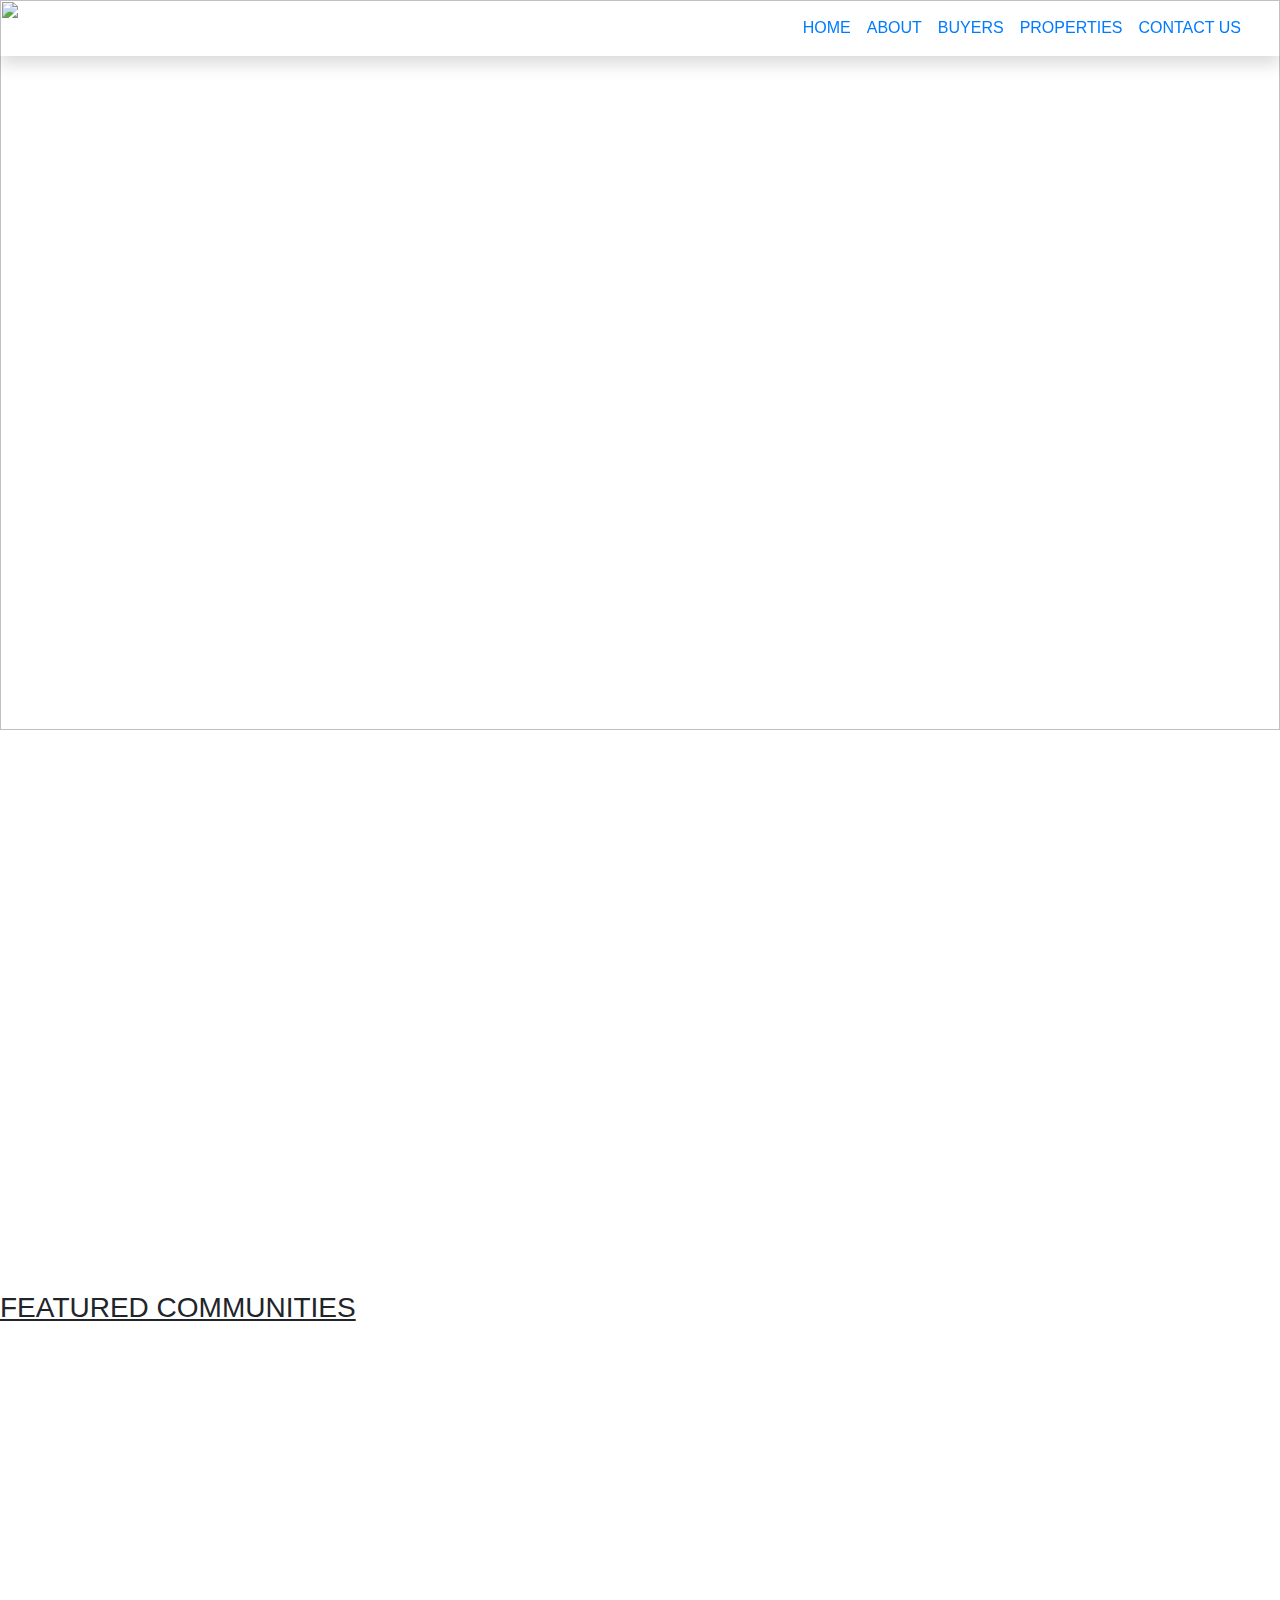
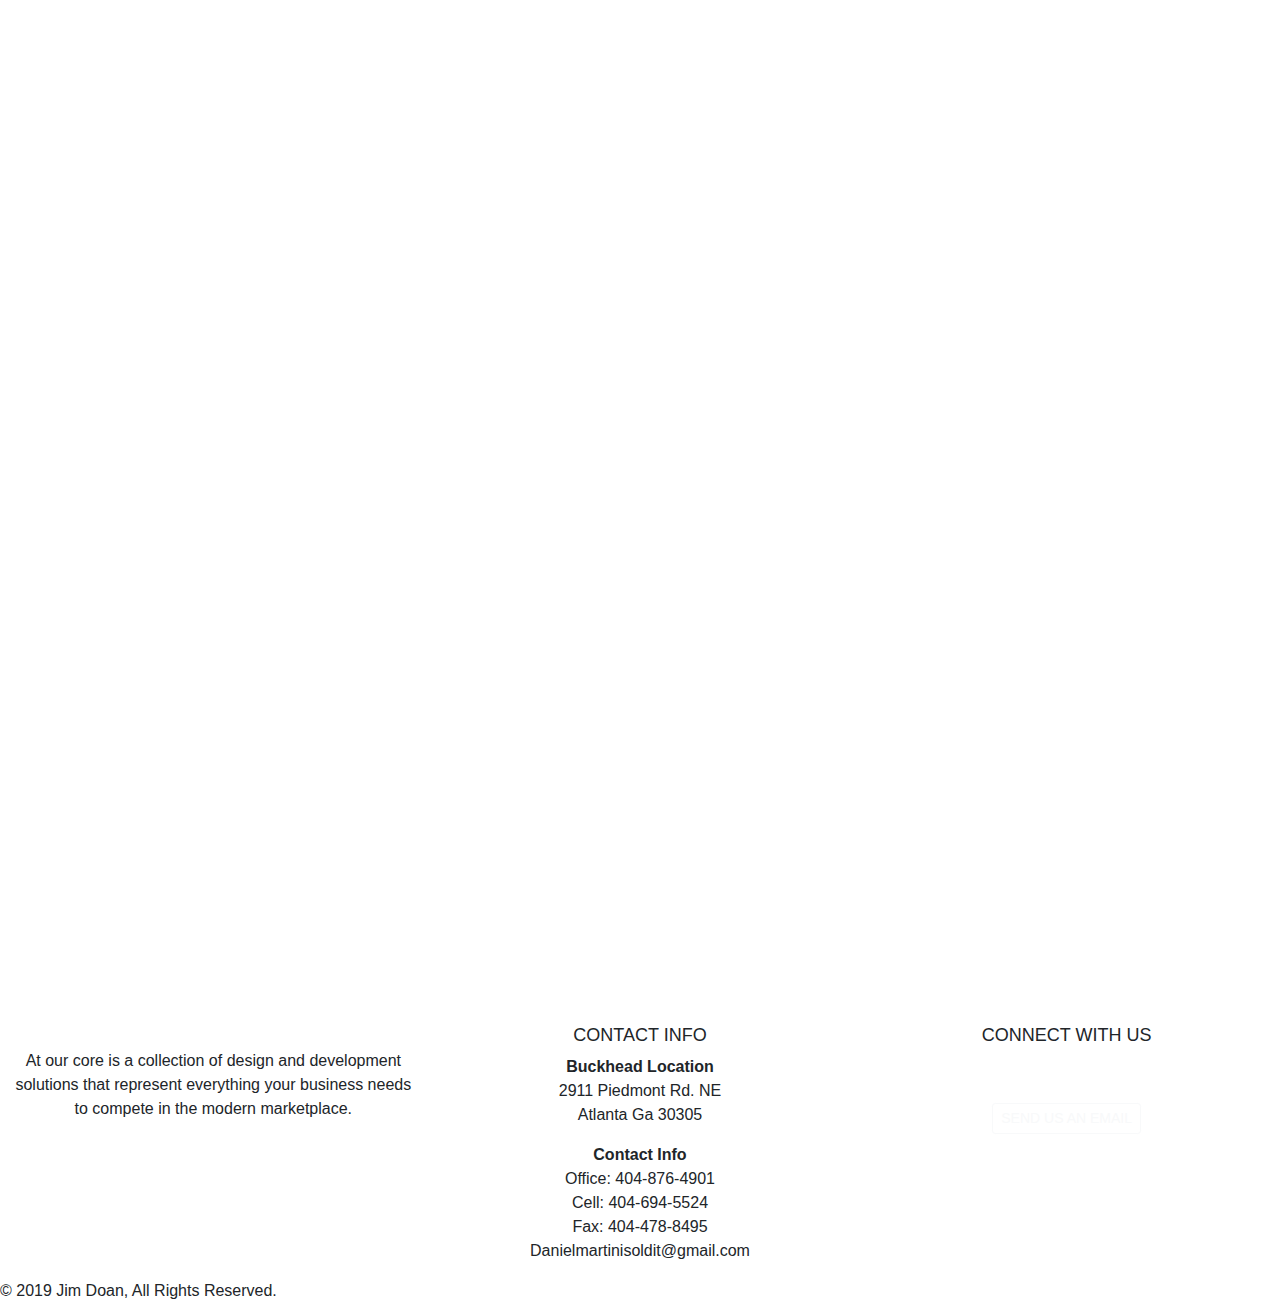
==== index.html @ 50eca787 "created home section and uploaded bootstrap and necessary folders" ====
<!DOCTYPE html>
<html lang="en">

	<head>
		<meta charset="utf-8">
		<meta name="viewport" content="width=device-width, initial-scale=1">
		<title>Daniel Martini - Real Estate</title>

		<link rel="stylesheet" href="Daniel-Martini/bootstrap-4.3.1-dist/css/bootstrap.min.css">
		<link rel="stylesheet" href="style.css">
		<link rel="stylesheet" href="Daniel-Martini/css/animate.css">
		<link rel="stylesheet" href="Daniel-Martini/css/lightbox.css">
		<link rel="stylesheet" href="Daniel-Martini/css/owl.carousel.css">
		<link rel="stylesheet" href="Daniel-Martini/css/owl.theme.default.css">
		<link rel="stylesheet" href="Daniel-Martini/css/arrow.css">
		<link rel="stylesheet" href="Daniel-Martini/css/fixed.css">
		<link rel="stylesheet" href="Daniel-Martini/css/waypoints.css">
		<style>
			.mySlides {
				display: none;
				height: 730px;

			}

		</style>
	</head>
	<body>
		<!--- Start Home section -->
		<div id="home">

			<!--- Navigation -->
			<nav class="navbar navbar-expand-md fixed-top shadow">
				<div class="container-fluid">
					<button class="navbar-toggler" type="button" data-toggle="collapse" data-target="#navbarResponsive">
						<span class="custom-toggler-icon"><i class="fas fa-bars"></i></span>
					</button>

					<div class="collapse navbar-collapse" id="navbarResponsive">
						<ul class="navbar-nav ml-auto">
							<li class="nav-item">
								<a class="nav-link active" href="index.html"><i class="el-home-alt"></i></a>
							</li>
							<li class="nav-item">
								<a class="nav-link" href="index.html">HOME</a>
							</li>
							<li class="nav-item">
								<a class="nav-link" href="about.html">ABOUT</a>
							</li>
							<li class="nav-item">
								<a class="nav-link" href="buyers.html">BUYERS</a>
							</li>
							<li class="nav-item">
								<a class="nav-link" href="properties.html">PROPERTIES</a>
							</li>
							<li class="nav-item">
								<a class="nav-link" href="contact.html">CONTACT US</a>
							</li>
						</ul>
					</div>
				</div>
			</nav>
			<!--- End Navigation -->

			<!--- Start Landing Page Image -->
			<div class="landing">
				<div class="home-wrap">
					<!-- <div class="home-inner">
					</div> -->
					<div>
						<img class="mySlides"
							src="https://www.washingtonpost.com/resizer/mgmMvC1QJtGQnEIHK86mX5WiEuA=/1484x0/arc-anglerfish-washpost-prod-washpost.s3.amazonaws.com/public/7HIHLOE2VII6RKGYTNGBGKDNNM.jpg"
							style="width:100%">
						<img class="mySlides"
							src="https://mansion-global-app.s3.amazonaws.com/stories/vancouver-special-report-vancouver-s-newest-crop-of-luxury-condos-offers-views-galore/assets/9rrqt2nnQ2/vancouvercondosshorthand_lead-2400x1451.jpeg"
							style="width:100%">
						<img class="mySlides"
							src="https://cdn2.atlantamagazine.com/wp-content/uploads/sites/4/2018/09/0918_Condos_CapitalCity_courtesy.jpg"
							style="width:100%">
						<img class="mySlides"
							src="https://static1.mansionglobal.com/production/media/article-images/9e9a623a6d3c7b7f19b267097bd16105/large_Hero_438-East-12th-Street_Penthouse-G.jpg"
							style="width:100%">
					</div>
				</div>
			</div>
			<!--- End Landing Page Image -->

			<!--- Start Landing Page Caption -->
			<div class="caption text-center">

				<div class="os-animation" data-animation="bounceInUp" data-delay=".6s">
					<h1>Daniel Martini</h1>
				</div>

				<div class="os-animation" data-animation="bounceInUp" data-delay=".8s">
					<h3>Luxury Real Estate</h3>
				</div>
			</div>
		</div>



		<div id="pricing" class="offset">
			<div class="">
				<div class="narrow">

					<!--- Start About Columns -->
					<div class="row justify-content-md-center">

						<div class="col-md-12 col-lg-12">
							<div class="os-animation" data-animation="fadeInLefts">
								<div class="pricing-column text-center">
									<div class="text-center">
										<div class="row">
											<div class="col">

												<div class="card-body">
													<h3 style="color: black;">Daniel Martini works to elevate your home
														buying and selling experience. Find out what makes Daniel
														Atlanta's #1 luxury real estate agent.</h3>
													<br>
													<p>TOP 10 AGENTS, COMPANY WIDE, 2017 & 2018</p>
													</p>
													<p>TOP 20% ATLANTA BOARD OF REALTORS, 2017
														AND 2018</p>

													<p>OVER $20,000,000 IN VOLUME REPRESENTED IN 2016, 2017 AND 2018</p>

												</div>
											</div>

										</div>
									</div>
								</div>
							</div>
						</div>
					</div>
				</div>
			</div>
			<!--- End Jumbotron -->

			<!--- Start Featured Section -->
			<div id="portfolio" class="offset">
				<h3 class="heading" style="margin-top: 34px; text-decoration: underline;">FEATURED COMMUNITIES</h3>
				<div class="row padding">
					<div class="container-fluid">
						<div class="row padding">

							<div class="col-sm-5 col-md-4">
								<div class="os-animation" data-animation="bounceInLeft" data-delay=".5s">
									<div class="portfolio-item feature shadow">
										<a href="https://static.wixstatic.com/media/2ecfc4_853a9533314947e1b60d235936f9577d~mv2.jpg/v1/fill/w_600,h_306,al_c,q_80,usm_0.66_1.00_0.01/2ecfc4_853a9533314947e1b60d235936f9577d~mv2.webp"
											data-lightbox="example-set" data-title="My Portfolio Image Description">
											<img class="example-image"
												src="https://static.wixstatic.com/media/2ecfc4_853a9533314947e1b60d235936f9577d~mv2.jpg/v1/fill/w_600,h_306,al_c,q_80,usm_0.66_1.00_0.01/2ecfc4_853a9533314947e1b60d235936f9577d~mv2.webp"
												alt="" height="300px">
										</a>
										<h5>Midtown</h5>
									</div>
								</div>
							</div>

							<div class="col-sm-5 col-md-4">
								<div class="os-animation" data-animation="bounceInLeft">
									<div class="portfolio-item feature shadow">
										<a href="https://static.wixstatic.com/media/2ecfc4_a123e0ed00ba4824b5d8fe8fbfa9da06~mv2.jpg/v1/fill/w_600,h_306,al_c,lg_1,q_80/2ecfc4_a123e0ed00ba4824b5d8fe8fbfa9da06~mv2.webp"
											data-lightbox="example-set">
											<img class="example-image"
												src="https://static.wixstatic.com/media/2ecfc4_a123e0ed00ba4824b5d8fe8fbfa9da06~mv2.jpg/v1/fill/w_600,h_306,al_c,lg_1,q_80/2ecfc4_a123e0ed00ba4824b5d8fe8fbfa9da06~mv2.webp"
												alt="" height="300px">
										</a>
										<h5>Old 4th Ward</h5>
									</div>

								</div>
							</div>

							<div class="col-sm-5 col-md-4">
								<div class="os-animation" data-animation="bounceInRight">
									<div class="portfolio-item feature shadow">
										<a href="https://static.wixstatic.com/media/2ecfc4_d7a4fbbc76414e0aa87c1237bca3786e~mv2.jpg/v1/fill/w_600,h_306,al_c,q_80,usm_0.66_1.00_0.01/2ecfc4_d7a4fbbc76414e0aa87c1237bca3786e~mv2.webp"
											data-lightbox="example-set">
											<img class="example-image"
												src="https://static.wixstatic.com/media/2ecfc4_d7a4fbbc76414e0aa87c1237bca3786e~mv2.jpg/v1/fill/w_600,h_306,al_c,q_80,usm_0.66_1.00_0.01/2ecfc4_d7a4fbbc76414e0aa87c1237bca3786e~mv2.webp"
												alt="" height="300px">
										</a>
										<h5>Buckhead</h5>
									</div>
								</div>
							</div>


						</div>
						<div class="row padding">
							<div class="col-sm-5 col-md-4">
								<div class="os-animation" data-animation="bounceInLeft" data-delay=".5s">
									<div class="portfolio-item feature shadow">
										<a href="https://static.wixstatic.com/media/2ecfc4_3f8b5c25ef99474fa86c639782df5838~mv2.jpg/v1/fill/w_600,h_306,al_c,q_80,usm_0.66_1.00_0.01/2ecfc4_3f8b5c25ef99474fa86c639782df5838~mv2.webp"
											data-lightbox="example-set">
											<img class="example-image"
												src="https://static.wixstatic.com/media/2ecfc4_3f8b5c25ef99474fa86c639782df5838~mv2.jpg/v1/fill/w_600,h_306,al_c,q_80,usm_0.66_1.00_0.01/2ecfc4_3f8b5c25ef99474fa86c639782df5838~mv2.webp"
												alt="" height="300px">
										</a>
										<h5>Virginia Highlands</h5>
									</div>
								</div>
							</div>

							<div class="col-sm-5 col-md-4">
								<div class="os-animation" data-animation="bounceInLeft">
									<div class="portfolio-item feature shadow">
										<a href="https://static.wixstatic.com/media/2ecfc4_b99d74bb810e42d19b8c86f67e099b67~mv2.jpg/v1/fill/w_600,h_306,al_c,lg_1,q_80/2ecfc4_b99d74bb810e42d19b8c86f67e099b67~mv2.webp"
											data-lightbox="example-set">
											<img class="example-image"
												src="https://static.wixstatic.com/media/2ecfc4_b99d74bb810e42d19b8c86f67e099b67~mv2.jpg/v1/fill/w_600,h_306,al_c,lg_1,q_80/2ecfc4_b99d74bb810e42d19b8c86f67e099b67~mv2.webp"
												alt="" height="300px">
										</a>
										<h5>Cabbagetown</h5>
									</div>
								</div>
							</div>

							<div class="col-sm-5 col-md-4">
								<div class="os-animation" data-animation="bounceInRight">
									<div class="portfolio-item feature shadow">
										<a href="https://static.wixstatic.com/media/2ecfc4_35cd3ba0fc284822b02c5be684777ef1~mv2.jpg/v1/crop/x_114,y_114,w_794,h_536/fill/w_620,h_306,al_c,q_80,usm_0.66_1.00_0.01/2ecfc4_35cd3ba0fc284822b02c5be684777ef1~mv2.webp"
											data-lightbox="example-set">
											<img class="example-image"
												src="https://static.wixstatic.com/media/2ecfc4_35cd3ba0fc284822b02c5be684777ef1~mv2.jpg/v1/crop/x_114,y_114,w_794,h_536/fill/w_620,h_306,al_c,q_80,usm_0.66_1.00_0.01/2ecfc4_35cd3ba0fc284822b02c5be684777ef1~mv2.webp"
												alt="" height="300px">
										</a>
										<h5>East Atlanta</h5>
									</div>
								</div>
							</div>
						</div>
					</div>
				</div>
			</div>


			<!--- Start Testimonial Section -->
			<div id="clients" class="offset">

				<div class="container-fluid">
					<div class="os-animation" data-animation="fadeInUp">
						<h3 class="heading" style="margin-top: 40px; text-decoration: underline;">TESTIMONIALS</h3>
					</div>
					<div class="row padding">

						<div class="col-md-12">
							<div class="os-animation" data-animation="fadeInUp">
								<div id="clients-slider" class="owl-carousel owl-theme">

									<div class="row clients">
										<div class="col">
											<blockquote>
												<i class="fas fa-quote-left"></i>
												Daniel Martini is five star real estate agents in Atlanta. I am so
												honored
												to have him help me find my dream home. I highly recommend him if you're
												looking for a place to call home. Thank you Mr. Martini!!
												<hr class="clients-hr">
												<cite>&#8212; Ron</cite>
											</blockquote>
										</div>
									</div>

									<div class="row clients">
										<div class="col">
											<blockquote>
												<i class="fas fa-quote-left"></i>
												Daniel was incredibly helpful throughout my entire home buying process.
												I
												was originally working with a realtor from another company who just was
												not
												listening to what I was saying, ignored my likes/dislikes and was making
												me
												feel like it was going to be impossible to find what I was looking
												for...then I found Daniel! He actually listened to what I was saying and
												definitely made me comfortable throughout the search. He didn’t just
												stop
												when the deal was done either—he offered advice and referrals to
												contractors, painters, etc and seemingly always had my best interest at
												hand. I got everything I wanted & MORE! Thank you Daniel!
												<hr class="clients-hr">
												<cite>&#8212; Marissa</cite>
											</blockquote>
										</div>
									</div>

									<div class="row clients">
										<div class="col">
											<blockquote>
												<i class="fas fa-quote-left"></i>
												Daniel by far exceeds expectations when it comes to finding your perfect
												home. His sense of product knowledge and demeanor take the stress and
												leg
												work out of such a precarious and special time in a first time buyers
												experience. Would recommend Daniel to any and everyone looking for a new
												home!
												<hr class="clients-hr">
												<cite>&#8212; Brandon</cite>
											</blockquote>
										</div>
									</div>

									<div class="row clients">
										<div class="col">
											<blockquote>
												<i class="fas fa-quote-left"></i>
												Daniel has been incredibly helpful since I made the decision to start
												the
												process of becoming a home-owner. I feel much more informed about the
												process as a whole, and am now educated about the help that is out there
												for
												a first time home buyer like myself. He is very informed about what is
												going
												on in the current housing market and always eager to assist me with any
												questions I have. The thought of buying a home seemed daunting for so
												long
												but he has made it an exciting endeavor!
												<hr class="clients-hr">
												<cite>&#8212; Jamie & Elliot</cite>
											</blockquote>
										</div>
									</div>

									<div class="row clients">
										<div class="col">
											<blockquote>
												<i class="fas fa-quote-left"></i>
												Daniel Martini is a fabulous realtor that helped me find my dream
												home!!!!
												If you're looking for your dream home Daniel Martini is the man to
												call!!!
												Thank you Daniel.
												<hr class="clients-hr">
												<cite>&#8212; Chris</cite>
											</blockquote>
										</div>
									</div>

								</div>
								<!--- End Clients Slider -->
							</div>
						</div>
						<!--- End col-md-12 -->

					</div>
					<!--- End of Row -->
				</div>
				<!--- End of Container -->


				<!--- Start Contact Section -->
				<div id="skills" class="offset">
					<div class="">
						<div class="narrow">

							<div class="col os-animation" data-animation="fadeInUps">
								<h3 class="heading" style="text-decoration: underline;">CONTACT US</h3>

							</div>

							<div class="os-animation" data-animation="fadeInUps">
								<div class="text-center">
									<h4>DANIEL MARTINI</h4>
									<br>
									<p>Palmer House Properties</p>
									<p>2911 Piedmont Rd. NE<br>Atlanta Ga 30305 United States</p>


									<p>Office: 404-876-4901 <br>Cell: 404-694-5524<br>Fax: 404-478-8495</p>
									<p>Fax: +1 404 835 9596</p>

									<p>Email: Danielmartinisoldit@gmail.com</p>

									<form style="color: black;">
										<div class="form-row">
											<div class="form-group col-md-6">
												<label for="inputEmail4">First Name</label>
												<input type="text" class="form-control" id="text" placeholder="
										" style="background:white;">
											</div>
											<div class="form-group col-md-6">
												<label for="inputPassword4">Last Name</label>
												<input type="password" class="form-control" id="inputPassword4"
													placeholder="" style="background:white;">
											</div>
										</div>
										<div class="form-group">
											<label for="inputAddress">Phone</label>
											<input type="text" class="form-control" id="inputAddress" placeholder=""
												style="background:white;">
										</div>
										<div class="form-group">
											<label for="inputAddress2">Email Address</label>
											<input type="text" class="form-control" id="inputAddress2" placeholder=""
												style="background:white;">
										</div>

										<div class="mb-3">
											<label for="validationTextarea">Message</label>
											<textarea class="form-control" placeholder=""
												style="background-color:white; color: black;"></textarea>

										</div>

										<a class="btn btn-outline-light btn-sm" href="contact.html"
											style="background:black; color: white;">CONTACT US</a>
									</form>
								</div>
								<!--- End of Row -->
							</div>
						</div>
						<!--- End Narrow -->
					</div>

				</div>

				<!--- Start Contact Section -->
				<div id="contact" class="offset">

					<footer>
						<div class="row text-center">

							<div class="col-md-4">
								<img src="https://static.wixstatic.com/media/2ecfc4_4fcbf833082e43d79901a97b6336a36f~mv2.png/v1/fill/w_740,h_200,al_c,q_80,usm_0.66_1.00_0.01/2ecfc4_4fcbf833082e43d79901a97b6336a36f~mv2.webp"
									alt="">
								<p>At our core is a collection of design and development solutions that represent
									everything
									your business needs to compete in the modern marketplace.</p>
							</div>

							<div class="col-md-4">
								<h3 class="text-center" style="font-size: 18px;">CONTACT INFO</h3>
								<strong>Buckhead Location</strong>
								<p>2911 Piedmont Rd. NE<br />Atlanta Ga 30305</p>
								<strong>Contact Info</strong>
								<p>Office: 404-876-4901<br>Cell: 404-694-5524<br>Fax:
									404-478-8495<br>Danielmartinisoldit@gmail.com</p>
							</div>

							<div class="col-md-4">
								<h3 class="text-center" style="font-size: 18px;">CONNECT WITH US</h3>
								<a href="#"><i class="fab fa-facebook-square" style="color: white;"></i></a>
								<a href="#"><i class="fab fa-twitter-square" style="color: white;"></i></a>
								<a href="#"><i class="fab fa-instagram" style="color: white;"></i></a>
								<a href="#"><i class="fab fa-reddit-square" style="color: white;"></i></a>
								<a href="#"><i class="fab fa-linkedin" style="color: white;"></i></a>
								<br><br>
								<a class="btn btn-outline-light btn-sm" href="contact.html">SEND US AN EMAIL</a>
							</div>

							<hr class="socket">
							&copy; 2019 Jim Doan, All Rights Reserved.


						</div>
						<!--- End of Row -->
					</footer>
					<!--- End of Footer -->

				</div>
				<!--- End of Contact Section -->

				<!--- Top Scroll -->
				<a href="#home" class="top-scroll">
					<i class="fas fa-angle-up"></i>
				</a>
				<!--- End of Top Scroll -->

				<!--- Script Source Files -->
				<script src="Daniel-Martini/js/jquery-3.3.1.min.js"></script>
				<script src="Daniel-Martini/bootstrap-4.3.1-dist/js/bootstrap.min.js"></script>
				<script src="https://use.fontawesome.com/releases/v5.9.0/js/all.js"></script>
				<script src="Daniel-Martini/js/custom.js"></script>
				<script src="Daniel-Martini/js/jquery.waypoints.min.js"></script>
				<script src="Daniel-Martini/js/waypoints.js"></script>
				<script src="Daniel-Martini/js/lightbox.js"></script>
				<script src="Daniel-Martini/js/owl.carousel.js"></script>
				<script src="Daniel-Martini/js/jquery.counterup.js"></script>
				<script src="Daniel-Martini/js/validator.js"></script>
				<script src="Daniel-Martini/js/contact.js"></script>
				<!--- End of Script Source Files -->
				<script>
					var myIndex = 0;
					carousel();

					function carousel() {
						var i;
						var x = document.getElementsByClassName("mySlides");
						for (i = 0; i < x.length; i++) {
							x[i].style.display = "none";
						}
						myIndex++;
						if (myIndex > x.length) {
							myIndex = 1
						}
						x[myIndex - 1].style.display = "block";
						setTimeout(carousel, 2000); // Change image every 2 seconds
					}

				</script>
	</body>

</html>
---- Daniel-Martini/css/arrow.css ----
.bounce { /*arrow bouncing duration*/
  -moz-animation: bounce 2s infinite;
  -webkit-animation: bounce 2s infinite;
  animation: bounce 2s infinite;
}
.arrow {
  position: absolute;
  bottom: 0;
  left: 50%;
  margin-left: -10px;
  width: 60px;
  height: 50px; /*change with size of arrow to make it sit on bottom of page*/
}
a.down-arrow {
  display: block;
  color: #fff; /*arrow color*/
}
.down-arrow svg.svg-inline--fa {
  opacity: .3; /*arrow opacity*/
  font-size: 2rem; /*arrow size*/
}
.down-arrow svg.svg-inline--fa:hover {
  opacity: .5; /*arrow hover opacity*/
}
@-moz-keyframes bounce {
  0%, 20%, 50%, 80%, 100% {
    -moz-transform: translateY(0);
    transform: translateY(0);
  }
  40% {
    -moz-transform: translateY(-30px);
    transform: translateY(-30px);
  }
  60% {
    -moz-transform: translateY(-15px);
    transform: translateY(-15px);
  }
}
@-webkit-keyframes bounce {
  0%, 20%, 50%, 80%, 100% {
    -webkit-transform: translateY(0);
    transform: translateY(0);
  }
  40% {
    -webkit-transform: translateY(-30px);
    transform: translateY(-30px);
  }
  60% {
    -webkit-transform: translateY(-15px);
    transform: translateY(-15px);
  }
}
@keyframes bounce {
  0%, 20%, 50%, 80%, 100% {
    -moz-transform: translateY(0);
    -ms-transform: translateY(0);
    -webkit-transform: translateY(0);
    transform: translateY(0);
  }
  40% {
    -moz-transform: translateY(-30px);
    -ms-transform: translateY(-30px);
    -webkit-transform: translateY(-30px);
    transform: translateY(-30px);
  }
  60% {
    -moz-transform: translateY(-15px);
    -ms-transform: translateY(-15px);
    -webkit-transform: translateY(-15px);
    transform: translateY(-15px);
  }
}
---- Daniel-Martini/css/fixed.css ----
/*--- Bootstrap Mobile Gutter Fix --*/
.row, .container-fluid {
margin-left: 0px!important;
margin-right: 0px!important;
}

/*--- Fix for Fixed Navbar jumping on scroll --*/
.fixed-top  {
 -webkit-backface-visibility: hidden;
}

/*--- Fixed Landing Page Section --*/
.landing {
  position: relative;
  width: 100%;
  height: 100vh; /* Change height of landing page image. */
  display: table;
  z-index: -1;
}
.home-wrap {
  clip: rect(0, auto, auto, 0);
  position: absolute;
  top: 0;
  left: 0;
  width: 100%;
  height: 100%;
}
.home-inner {
  position: fixed; /* Change to relative to remove fixed style. */
  display: table;
  top: 0;
  left: 0;
  width: 100%;
  height: 100%;
  background-size: cover;
  background-position: center center;
  -webkit-transform: translateZ(0);
          transform: translateZ(0);
  will-change: transform;
}

/*--- iOS Fixed Background Image --*/
.fixed-background {
  position: relative;
  width: 100%;
}
.fixed-wrap {
  clip: rect(0, auto, auto, 0);
  position: absolute;
  top: 0;
  left: 0;
  width: 100%;
  height: 100%;
  z-index: -999!important;
}
/*--- Features Dark Background Image --*/
#fixed {
  position: fixed;
  display: block;
  top: 0;
  left: 0;
  width: 100%;
  height: 100%;
  background-size: cover;
  background-position: center center;
  -webkit-transform: translateZ(0);
          transform: translateZ(0);
  will-change: transform;
}
/*--- Team Light Background Image --*/
#fixed-2 {
  position: fixed;
  display: block;
  top: 0;
  left: 0;
  width: 100%;
  height: 100%;
  background-size: cover;
  background-position: center center;
  -webkit-transform: translateZ(0);
          transform: translateZ(0);
  will-change: transform;
}
/*--- Prevent WayPoints from Browser Window Scrolling On Mobile --*/
/* Devices under 768px (md) */
@media (max-width: 767px) {
  .row {
    overflow-x: hidden;
    overflow-y: hidden;
  }
}
---- Daniel-Martini/css/waypoints.css ----
/*============= WAYPOINTS =============*/

.os-animation{
  opacity: 0;
  margin: 0!important;
  max-width: 100%;
 }
 .os-animation.animated {
  opacity: 1;
 }


/*--- TURN OFF ANIMATION ON MOBILE *
@media (max-width: 767px) {
.animated, .os-animation {
	-webkit-animation: none;
	-moz-animation: none;
	-o-animation: none;
	animation: none;
	opacity: 1;
	-webkit-animation-delay: none !important;
	-moz-animation-delay: none !important;
	animation-delay: none !important;
	}
}
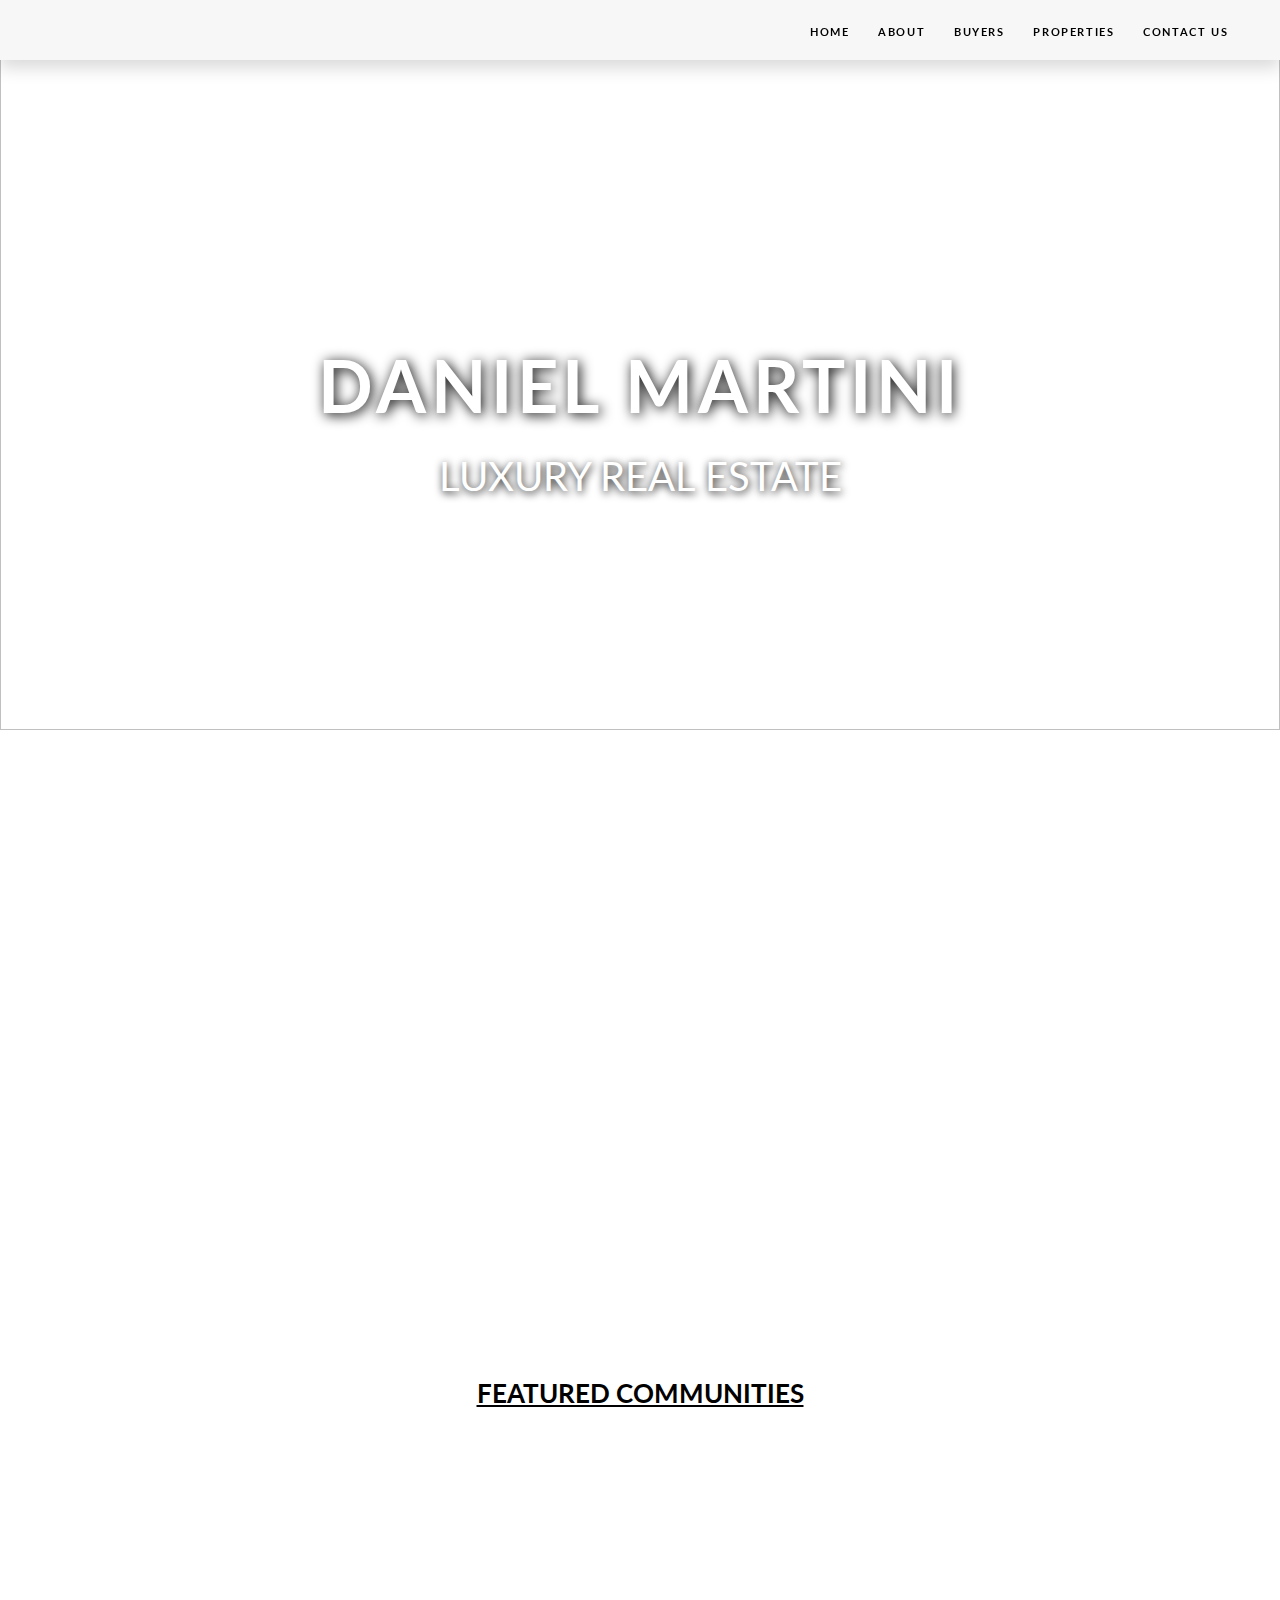
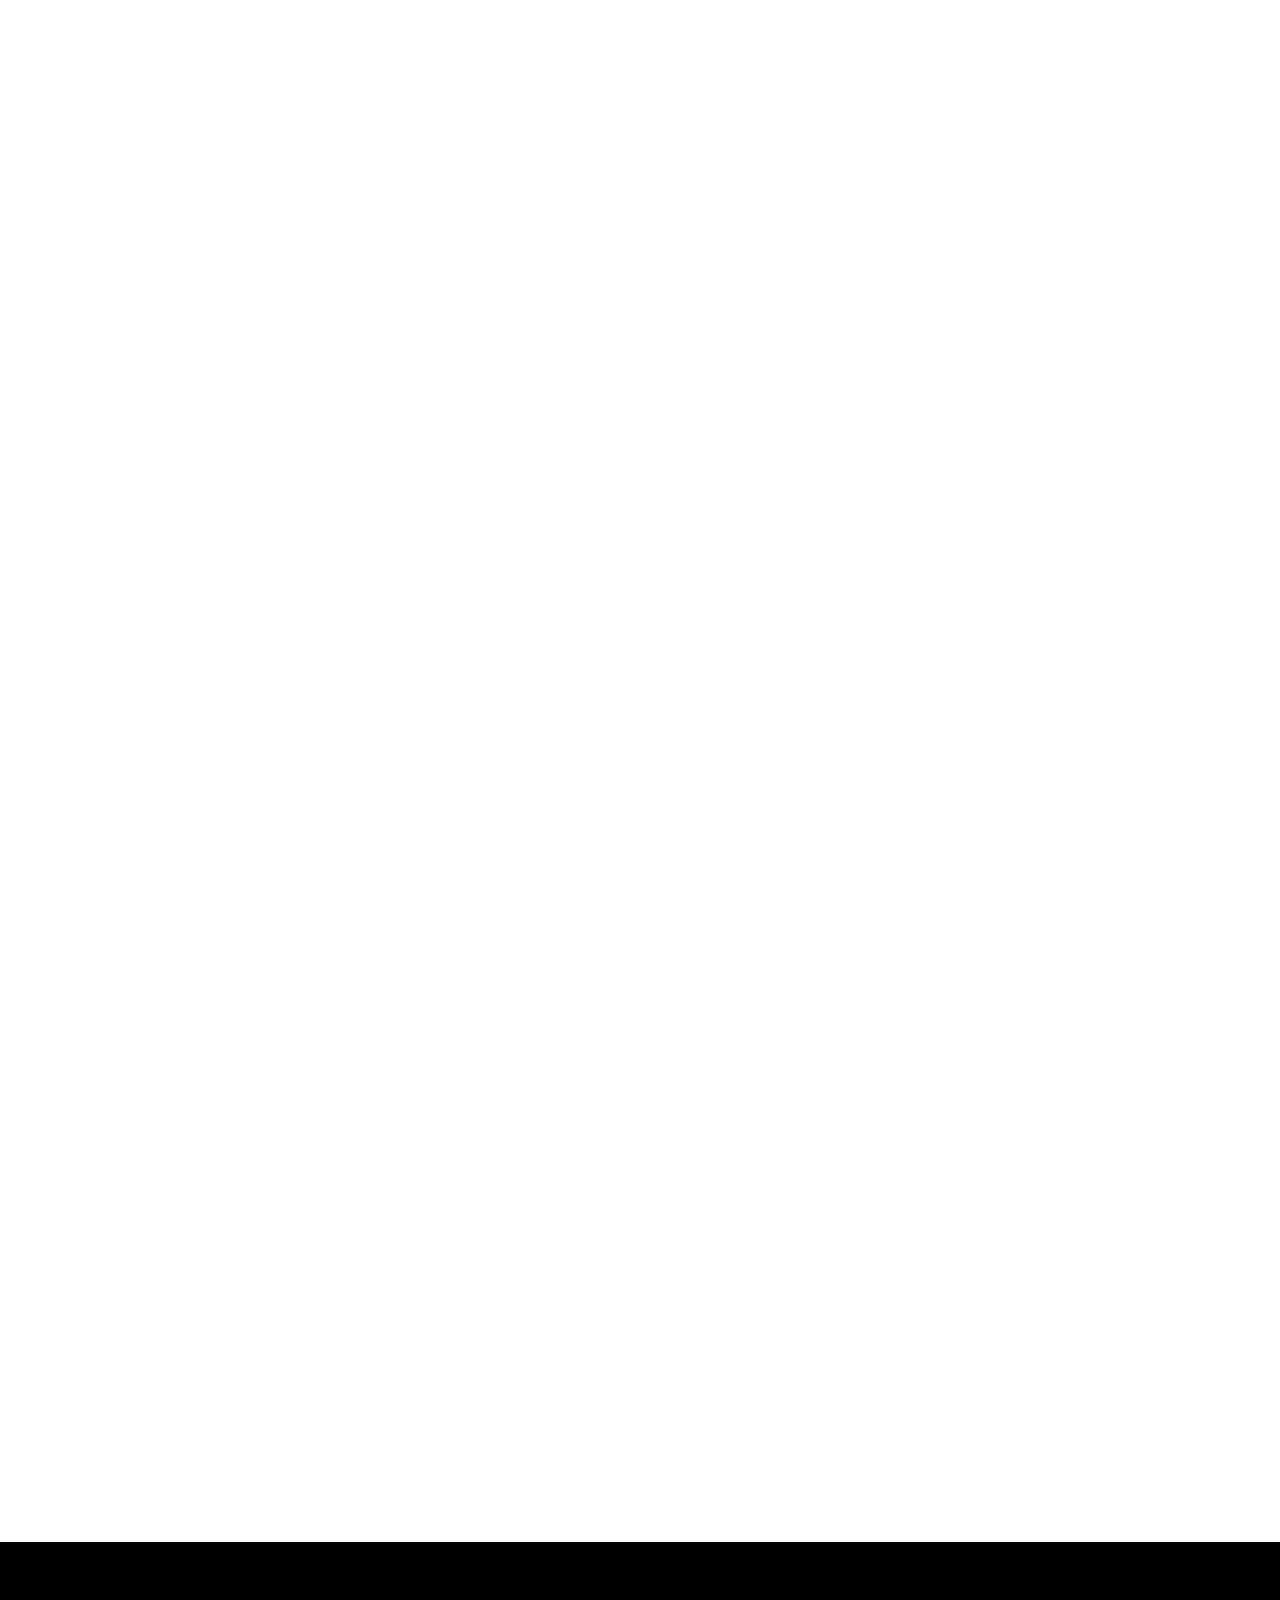
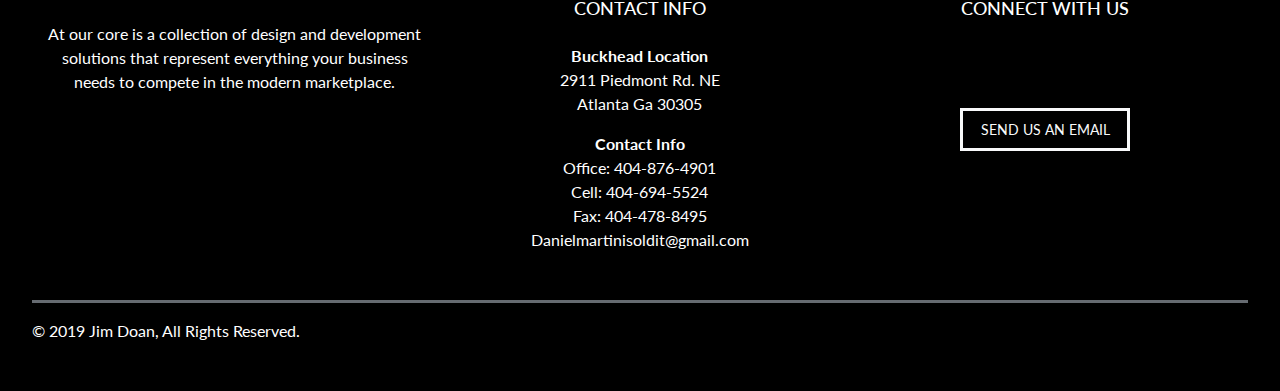
==== commit dbbfcd46: "added responsive media query for main intro title" ====
--- a/index.html
+++ b/index.html
@@ -99,7 +99,7 @@
 
 
 
-		<div id="pricing" class="offset">
+		<div id="pricing" class="offset intro">
 			<div class="">
 				<div class="narrow">
 
--- a/style.css
+++ b/style.css
@@ -0,0 +1,534 @@
+@import url('https://fonts.googleapis.com/css?family=Lato:400,700');
+
+.navbar.always-solid {
+  background: rgba(0, 0, 0, 0.7)!important;
+}
+#title-heading {
+
+  background-color: rgba(0, 0, 0, 0.1)!important;
+  width: 100%;
+  max-height: 7rem!important;
+  background-size: cover;
+  margin-top: 4rem;
+}
+#title-heading .row {
+  width: 100%!important;
+  padding: 1rem 2rem 2rem;
+}
+h3.title-heading {
+  font-size: 1.9rem;
+  font-weight: 700;
+  text-transform: uppercase;
+  margin: 0 0 .8rem 0;
+}
+.title-heading-underline {
+  width: 5rem;
+  height: .2rem;
+  background-color: #2870e0;
+}
+
+
+
+body {
+  overflow-x: hidden;
+  font-family: 'Lato', sans-serif;
+  color: black;
+}
+
+/*--- Nav Scrolling Offset --*/
+.offset:before {
+  height: 4rem;
+  margin-top: -4rem;
+  content: "";
+  display: block;
+}
+
+/*--- Extra Bootstrap Column Padding --*/
+[class*="col-"] {
+  padding: 1rem;
+}
+
+/*============= NAVIGATION =============*/
+
+.navbar {
+  padding: .7rem 1rem;
+  text-transform: uppercase;
+  font-size: .7rem;
+  font-weight: 700;
+  letter-spacing: .1rem;
+  transition: background-color .5s ease 0s;
+}
+.navbar-brand img {
+  height: 2rem;
+ 
+ 
+}
+.svg-inline--fa.fa-w-14 {
+  color: black;
+  font-size: 1.6rem;
+}
+.navbar-nav li {
+  padding-right: .8rem;
+}
+.navbar-nav .nav-link {
+  color: black;
+  padding-top: .8rem;
+}
+.navbar-nav .nav-link.active,
+.navbar-nav .nav-link:hover {
+  color: #7a7a7a;
+
+}
+.navbar.solid {
+  background: #d9d7d7;
+  transition: background-color 1s ease 0s;
+  color: black !important;
+
+}
+
+/*============= LANDING PAGE =============*/
+
+.home-inner {
+  background-image: url('https://www.washingtonpost.com/resizer/mgmMvC1QJtGQnEIHK86mX5WiEuA=/1484x0/arc-anglerfish-washpost-prod-washpost.s3.amazonaws.com/public/7HIHLOE2VII6RKGYTNGBGKDNNM.jpg');
+}
+
+.about-it {
+  background-image: url('https://mansion-global-app.s3.amazonaws.com/stories/vancouver-special-report-vancouver-s-newest-crop-of-luxury-condos-offers-views-galore/assets/9rrqt2nnQ2/vancouvercondosshorthand_lead-2400x1451.jpeg');
+  height: 215px !important;
+}
+
+.buyers-it {
+  background-image: url('https://ap.rdcpix.com/2105246677/6df0e9a66aed3c3314a5d9cf2b35406fl-w0xd-w1020_h770_q80.jpg');
+  height: 425px !important;
+}
+
+.properties-it {
+  background-image: url('https://www.naamagazine.com/wp-content/uploads/2018/03/Muse-Residences-2-1080x568.jpg');
+  height: 195px;
+}
+
+.media-it {
+  background-image: url('https://www.washingtonpost.com/resizer/mgmMvC1QJtGQnEIHK86mX5WiEuA=/1484x0/arc-anglerfish-washpost-prod-washpost.s3.amazonaws.com/public/7HIHLOE2VII6RKGYTNGBGKDNNM.jpg');
+  height: 325px;
+}
+
+.contact-it {
+  background-image: url('https://www.theaustinsf.com/wp-content/uploads/Feature_Image_Roof-1.jpg');
+  height: 380px;
+}
+
+.caption {
+  width: 100%;
+  max-width: 100%;
+  position: absolute;
+  top: 38%;
+  z-index: 1;
+}
+.caption h1 {
+  color: white;
+  font-size: 4.5rem;
+  text-transform: uppercase;
+  font-weight: 700;
+  letter-spacing: .3rem;
+  text-shadow: .1rem .1rem .8rem black;
+  padding-bottom: 1rem;
+}
+.caption h3 {
+  color: white;
+  font-size: 2.5rem;
+  text-transform: uppercase;
+  font-weight: 400;
+  text-shadow: .1rem .1rem .5rem black;
+  padding-bottom: 2rem;
+}
+.btn-lg {
+  border-width: medium;
+  border-radius: 0;
+  padding: .8rem 1.5rem;
+  font-size: 1.1rem;
+  font-weight: 400;
+  text-transform: uppercase;
+  display: inline-block!important;
+}
+
+/*============= FEATURES SECTION =============*/
+.shadow {
+  box-shadow: 4px 3px black;
+  border: none;
+  background-color: #f7f7f7;
+
+}
+
+.card {
+  width: 350px;
+  margin: auto;
+}
+.narrow {
+  width: 85%;
+  margin: 0 auto;
+  padding-top: 2rem;
+}
+.btn-sm {
+  border-width: medium;
+  border-radius: 0;
+  padding: .5rem 1.1rem;
+  font-size: .9rem;
+  font-weight: 400;
+  text-transform: uppercase;
+  margin: 1rem;
+}
+.btn-turquoise {
+  border-color: #2870e0;
+  background-color: #2870e0;
+  color: white;
+}
+.btn-turquoise:hover,
+.btn-turquoise:focus {
+  border-color: #2870e0;
+  background-color: #2870e0;
+  color: white;
+}
+.jumbotron {
+  margin-bottom: 0;
+  border-radius: 0;
+  padding: 1rem 0 3rem;
+}
+h3.heading {
+  font-size: 1.6rem;
+  font-weight: 700;
+  text-transform: uppercase;
+  text-align: center;
+  margin-bottom: 1.3rem;
+}
+.heading-underline {
+  width: 3rem;
+  height: .2rem;
+  background-color: #2870e0;
+  margin: 0 auto 2rem;
+}
+.feature {
+  text-align: center;
+}
+.feature .fa-layers {
+  color: #2870e0;
+  margin: 0 auto;
+  width: 3.9rem;
+  height: 6rem;
+}
+.feature h3 {
+  font-size: 1.3rem;
+  text-transform: uppercase;
+  padding-bottom: .4rem;
+}
+.feature p {
+  font-size: 1.1rem;
+}
+
+
+/*============= PORTFOLIO/ABOUT SECTION =============*/
+
+.row.padding {
+  padding: 2rem 0 1rem;
+}
+img.example-image {
+  max-width: 100%;
+}
+.row.no-padding [class*=col-] {
+  padding: 0;
+}
+.portfolio-item img:hover {
+  transform: scale(1.3);
+  cursor: zoom-in;
+}
+.portfolio-item img {
+  transition: transform .4s ease;
+}
+.portfolio-item {
+  overflow: hidden;
+}
+
+/*============= PRICING/PROPERTIES SECTION =============*/
+
+.pricing-column {
+  background-color: white;
+  padding: 2rem; 
+  border-top: .2rem solid white;
+  box-shadow: 0 0 .8rem rgba(0, 0, 0, 0.075);
+  transition: transform .7s ease;
+  overflow: hidden;
+  position: relative;
+}
+.pricing-column:hover {
+  transform: scale(1);
+}
+.pricing-column h3 {
+  padding: 1rem;
+  border-bottom: .1rem solid rgba(0, 0, 0, 0.1);
+  font-size: 1.5rem;
+}
+.pricing-column p {
+  opacity: .8;
+  margin-top: 1.3rem;
+}
+.pricing-column h4 {
+  font-size: 1.1rem;
+  padding: .4rem;
+}
+.pricing-column .item {
+  font-weight: 500;
+}
+.pricing-column h1 {
+  padding: .8rem 0;
+}
+.ribbon {
+  background-color: #6c757d;
+  color: white;
+  width: 17rem;
+  height: 2rem;
+  font-size: .8rem;
+  font-weight: 700;
+  padding-top: .4rem;
+  position: absolute;
+  right: -2.8rem;
+  top: 1.6rem;
+  transform: rotate(45deg);
+  box-shadow: 0 0 .2rem rgba(0, 0, 0, 0.25);
+}
+
+/*============= BUYERS =============*/
+
+.light {
+  background-color: rgba( 255, 255, 255, .85);
+  padding: 3rem 2rem 2rem;
+  z-index: 1000!important;
+}
+.card {
+  border-radius: 0;
+  border: .1rem solid rgba(0, 0, 0, .075);
+  box-shadow: 0 0 .8rem rgba(0, 0, 0, .075);
+  margin: 0 1rem;
+  transition: transform .4s ease;
+}
+.card-img-top {
+  border-radius: 0;
+}
+.card:hover {
+  transform: scale(.95);
+}
+.card h4 {
+  font-weight: 700;
+}
+.card h5 {
+  color: #2870e0;
+}
+.card p {
+  border-top: .1rem solid rgba(0, 0, 0, .1);
+  border-bottom: .1rem solid rgba(0, 0, 0, .1);
+  padding: 1rem;
+  margin: 1rem 0 1.5rem;
+}
+.card svg.svg-inline--fa {
+  color: #2870e0!important;
+  font-size: 1.3rem;
+  width: 2rem;
+}
+.card svg.svg-inline--fa:hover {
+  color: #6c757d!important;
+}
+.owl-dot.active span,
+.owl-dot:hover span {
+  background: black!important;
+}
+
+/*============= SKILLS SECTION =============*/
+
+.skill h3 {
+  color: #2870e0;
+  font-size: 2.5rem;
+  font-weight: 700;
+  margin: 1rem 0 .5rem;
+}
+.skill p {
+  font-size: 1.1rem;
+  text-transform: uppercase;
+  font-weight: 700;
+}
+
+/*============= CLIENTS SECTION =============*/
+
+.clients img {
+  width: 100%;
+  height: auto;
+  border-radius: 50%;
+  transition: transform .3s ease;
+}
+.clients img:hover {
+  transform: scale(0.95);
+}
+blockquote .svg-inline--fa {
+  margin: 1rem;
+  color: black;
+}
+.clients-hr {
+  border-top: .05rem solid black;
+}
+
+/*============= CONTACT SECTION =============*/
+
+footer {
+  background-color: black;
+  background-size: cover;
+  color: white;
+}
+footer .row {
+  background-color: black;
+  padding: 1rem 2rem 3rem;
+}
+footer img {
+  height: 2rem;
+  margin: 1.5rem 0;
+}
+footer a {
+  color: white;
+}
+footer svg.svg-inline--fa {
+  font-size: 1.6rem;
+  margin: 1.2rem .5rem 0 0;
+}
+footer svg.svg-inline--fa:hover {
+  color: #1ebba3!important;
+}
+footer h3 {
+  text-transform: uppercase;
+  margin: 1.5rem 0;
+}
+/*--- Contact Form --*/
+.form-group {
+  margin-bottom: 1.3rem;
+}
+.form-control {
+  background-color: #53595f;
+  border-radius: 0;
+  border: .15rem solid #666b71;
+  color: white!important;
+  font-size: 1.1rem;
+}
+.form-control:focus {
+  background: #53595f;
+  border: .15rem solid #666b71;
+}
+.form-group input::placeholder,
+.form-group textarea::placeholder {
+  color: #b2b5b8!important;
+}
+input.btn {
+  cursor: pointer;
+}
+hr.socket {
+  border-top: .2rem solid #666b71;
+  width: 100%;
+}
+
+/*============= TOP SCROLL =============*/
+
+.top-scroll svg.svg-inline--fa {
+  font-size: 3rem;
+  height: 1.7rem;
+  color: #53595f;
+  background: white;
+}
+a.top-scroll {
+  right: 1.2rem;
+  bottom: 1.2rem;
+  position: fixed;
+  opacity: .3;
+  z-index: 1000;
+  display: none;
+}
+a.top-scroll:hover {
+  opacity: .5;
+}
+
+/*============= MEDIA QUERIES =============*/
+
+/* Devices under 992px (lg) */
+@media (max-width: 991px) {
+  .caption h1 {
+    font-size: 3.5rem;
+    letter-spacing: .2rem;
+    padding-bottom: .8rem;
+  }
+  .caption h3 {
+    font-size: 2.2rem;
+    padding-bottom: 1.7rem;
+  }
+  .btn-lg {
+    padding: .7rem 1.2rem;
+    font-size: 1rem;
+  }
+  .narrow h1 {
+    font-size: 2.1rem;
+  }
+}
+
+/* Devices under 768px (md) */
+@media (max-width: 767px) {
+  .caption h1 {
+    font-size: 2.7rem;
+    letter-spacing: .15rem;
+    padding-bottom: .5rem;
+  }
+  .caption h3 {
+    font-size: 1.7rem;
+    padding-bottom: 1.2rem;
+  }
+  .btn-lg {
+    padding: .6rem 1.1rem;
+    font-size: 1rem;
+  }
+  .narrow h1 {
+    font-size: 1.8rem;
+  }
+
+  .clients img {
+    max-width: 50%;
+    margin: 0 auto;
+  }
+  .top-scroll {
+    display: none!important;
+  }
+}
+
+/* Devices under 576px (sm) */
+@media (max-width: 575px) {
+ 
+  .intro {
+    margin-top: -160px;
+  }
+
+  .intro h3 {
+    font-size: 18px;
+  }
+
+  .about-daniel p {
+    font-size: 14px;
+  }
+  .caption h1 {
+    font-size: 2.5rem;
+    letter-spacing: .1rem;
+    padding-bottom: .4rem;
+  }
+  .caption h3 {
+    font-size: 1.5rem;
+    padding-bottom: 1rem;
+  }
+  .btn-lg {
+    padding: .4rem .9rem;
+    font-size: .9rem;
+  }
+  .narrow {
+    width: 85%;
+  }
+}
+
+
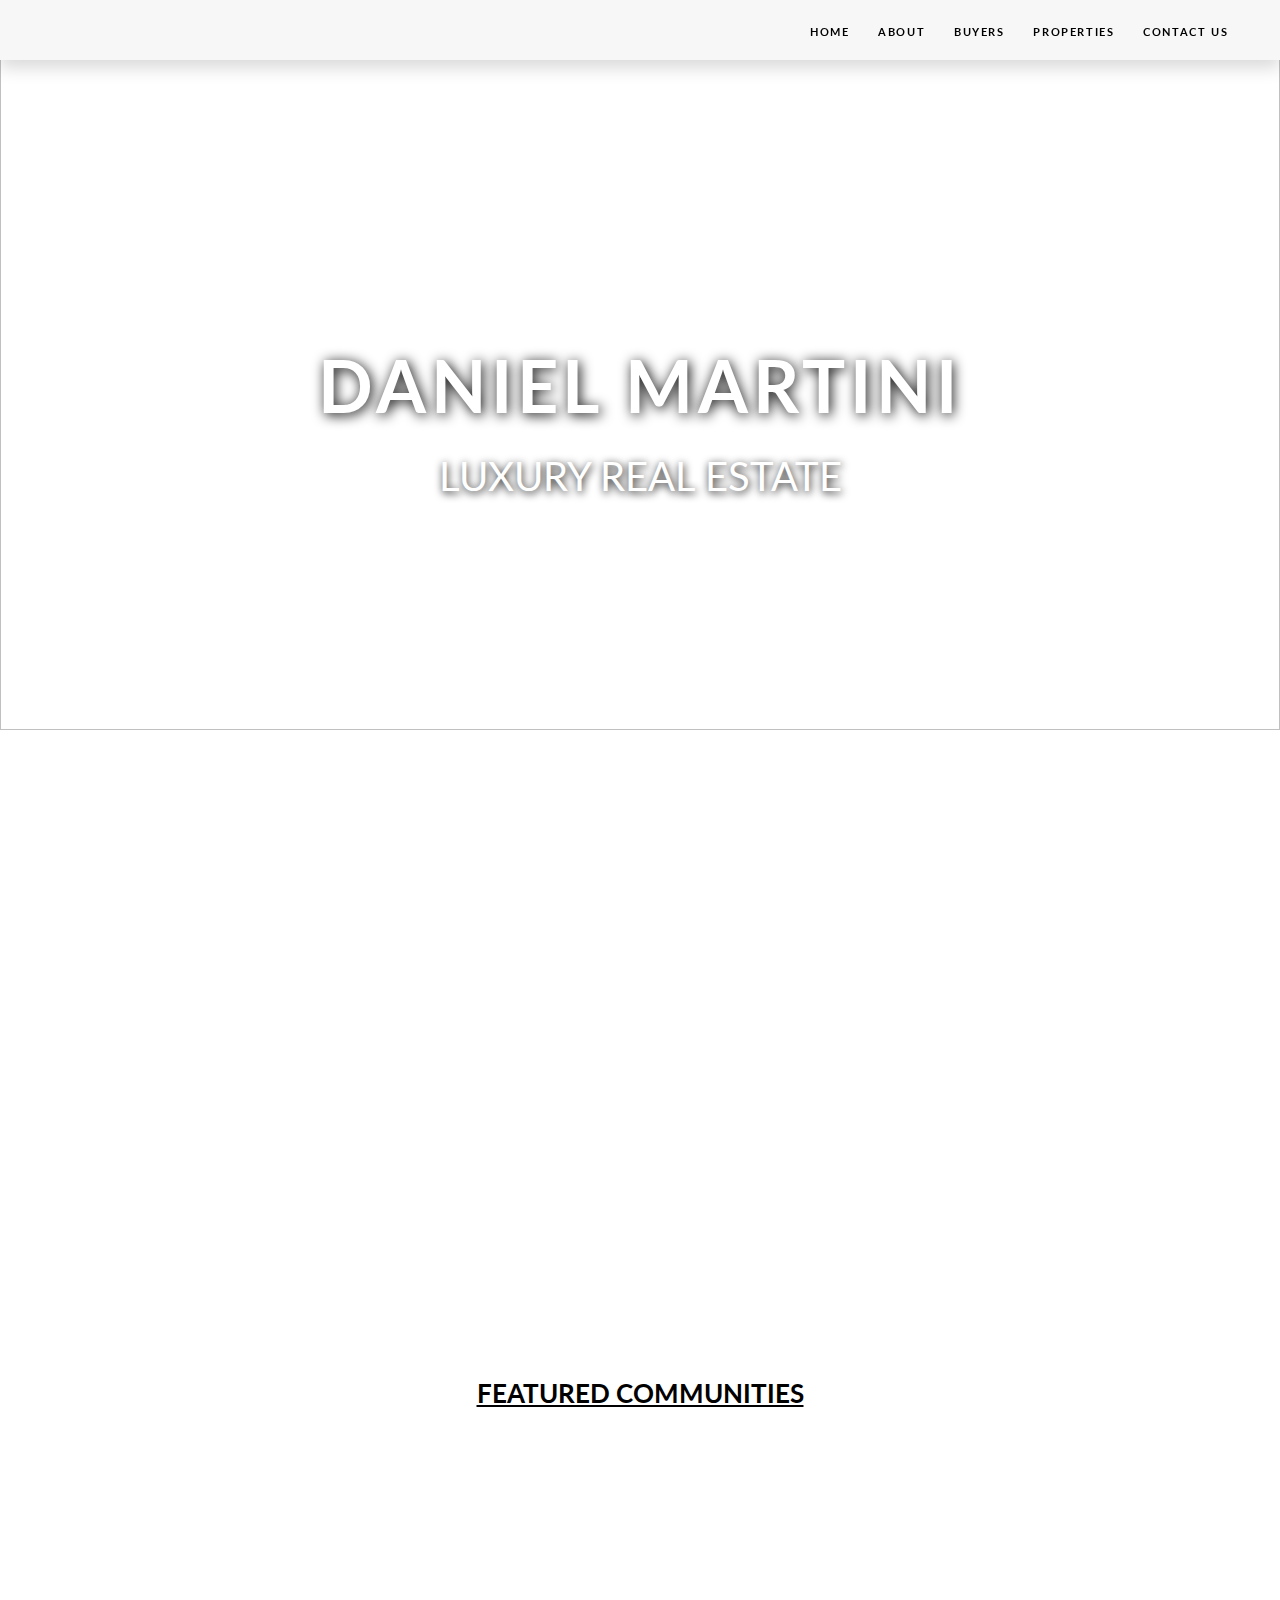
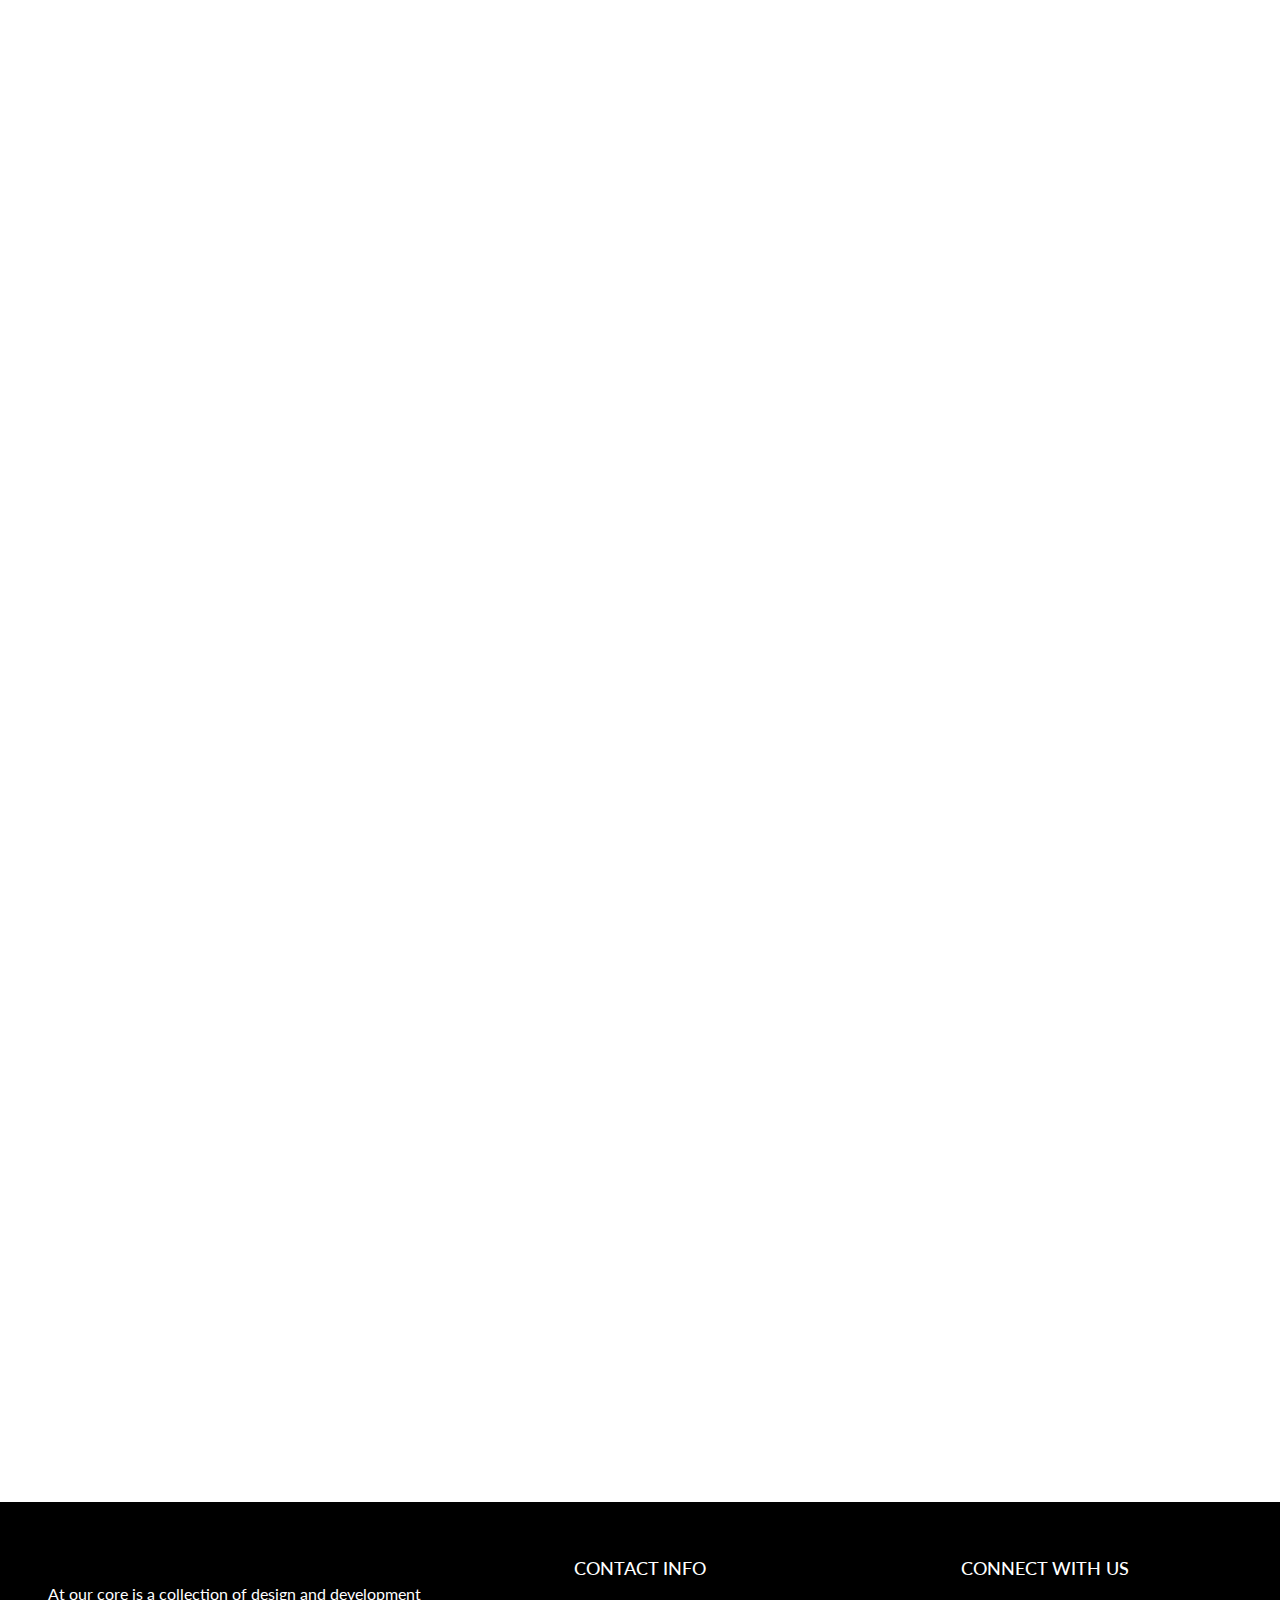
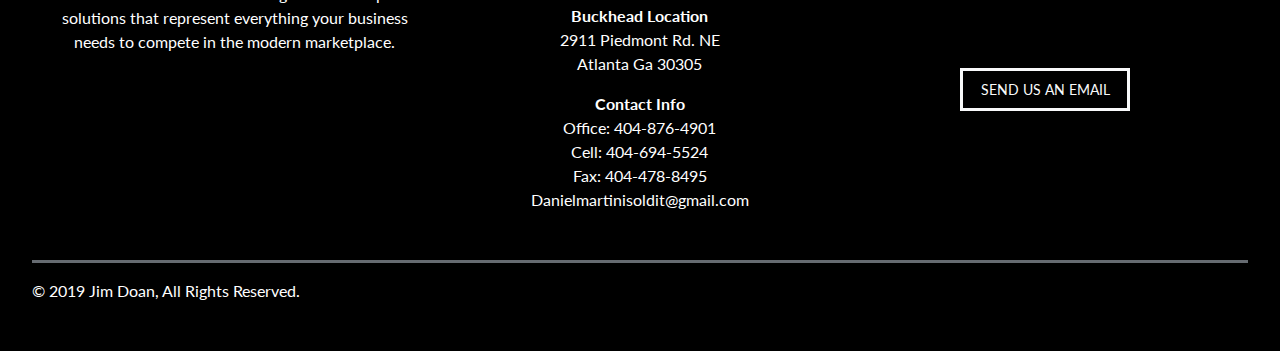
==== commit 683e099d: "fixed email form" ====
--- a/index.html
+++ b/index.html
@@ -371,43 +371,41 @@
 
 
 									<p>Office: 404-876-4901 <br>Cell: 404-694-5524<br>Fax: 404-478-8495</p>
-									<p>Fax: +1 404 835 9596</p>
 
 									<p>Email: Danielmartinisoldit@gmail.com</p>
 
-									<form style="color: black;">
+									<form action="mailto:Danielmartinisoldit@gmail.com" style="color:black">
 										<div class="form-row">
 											<div class="form-group col-md-6">
-												<label for="inputEmail4">First Name</label>
-												<input type="text" class="form-control" id="text" placeholder="
-										" style="background:white;">
+												<label>First Name</label>
+												<input type="text" name="first" class="form-control" style="background:white;">
 											</div>
 											<div class="form-group col-md-6">
-												<label for="inputPassword4">Last Name</label>
-												<input type="password" class="form-control" id="inputPassword4"
-													placeholder="" style="background:white;">
+												<label>Last Name</label>
+												<input type="text" name="last" class="form-control" 
+													 style="background:white;">
 											</div>
 										</div>
 										<div class="form-group">
-											<label for="inputAddress">Phone</label>
-											<input type="text" class="form-control" id="inputAddress" placeholder=""
+											<label>Phone</label>
+											<input type="text" name="phone" class="form-control" 
 												style="background:white;">
 										</div>
 										<div class="form-group">
-											<label for="inputAddress2">Email Address</label>
-											<input type="text" class="form-control" id="inputAddress2" placeholder=""
+											<label>Email Address</label>
+											<input type="text" name="email" class="form-control"
 												style="background:white;">
 										</div>
 
 										<div class="mb-3">
-											<label for="validationTextarea">Message</label>
-											<textarea class="form-control" placeholder=""
-												style="background-color:white; color: black;"></textarea>
-
-										</div>
-
-										<a class="btn btn-outline-light btn-sm" href="contact.html"
-											style="background:black; color: white;">CONTACT US</a>
+											<label>Message</label>
+											<textarea type="text" class="form-control"
+												style="background-color:white; color: black!important;"></textarea>
+
+										</div>
+
+										<button type="submit" value="Send" class="btn btn-outline-light btn-sm"
+											style="background:black; color: white;">CONTACT US</button>
 									</form>
 								</div>
 								<!--- End of Row -->
@@ -471,6 +469,8 @@
 				<!--- End of Top Scroll -->
 
 				<!--- Script Source Files -->
+				<script type="text/javascript" src="https://cdnjs.cloudflare.com/ajax/libs/jquery/2.1.3/jquery.min.js"></script>
+				<script src="https://ajax.googleapis.com/ajax/libs/jquery/3.5.1/jquery.min.js"></script>
 				<script src="Daniel-Martini/js/jquery-3.3.1.min.js"></script>
 				<script src="Daniel-Martini/bootstrap-4.3.1-dist/js/bootstrap.min.js"></script>
 				<script src="https://use.fontawesome.com/releases/v5.9.0/js/all.js"></script>
--- a/style.css
+++ b/style.css
@@ -1,5 +1,12 @@
 @import url('https://fonts.googleapis.com/css?family=Lato:400,700');
 
+.form-group input {
+  color: black!important;
+}
+
+.form-group textarea {
+  color: black!important;
+}
 .navbar.always-solid {
   background: rgba(0, 0, 0, 0.7)!important;
 }
@@ -93,12 +100,12 @@
 }
 
 .about-it {
-  background-image: url('https://mansion-global-app.s3.amazonaws.com/stories/vancouver-special-report-vancouver-s-newest-crop-of-luxury-condos-offers-views-galore/assets/9rrqt2nnQ2/vancouvercondosshorthand_lead-2400x1451.jpeg');
+  background-image: url('Daniel-Martini/img/about-landing.jpg');
   height: 215px !important;
 }
 
 .buyers-it {
-  background-image: url('https://ap.rdcpix.com/2105246677/6df0e9a66aed3c3314a5d9cf2b35406fl-w0xd-w1020_h770_q80.jpg');
+  background-image: url('Daniel-Martini/img/buyers-landing.jpg');
   height: 425px !important;
 }
 
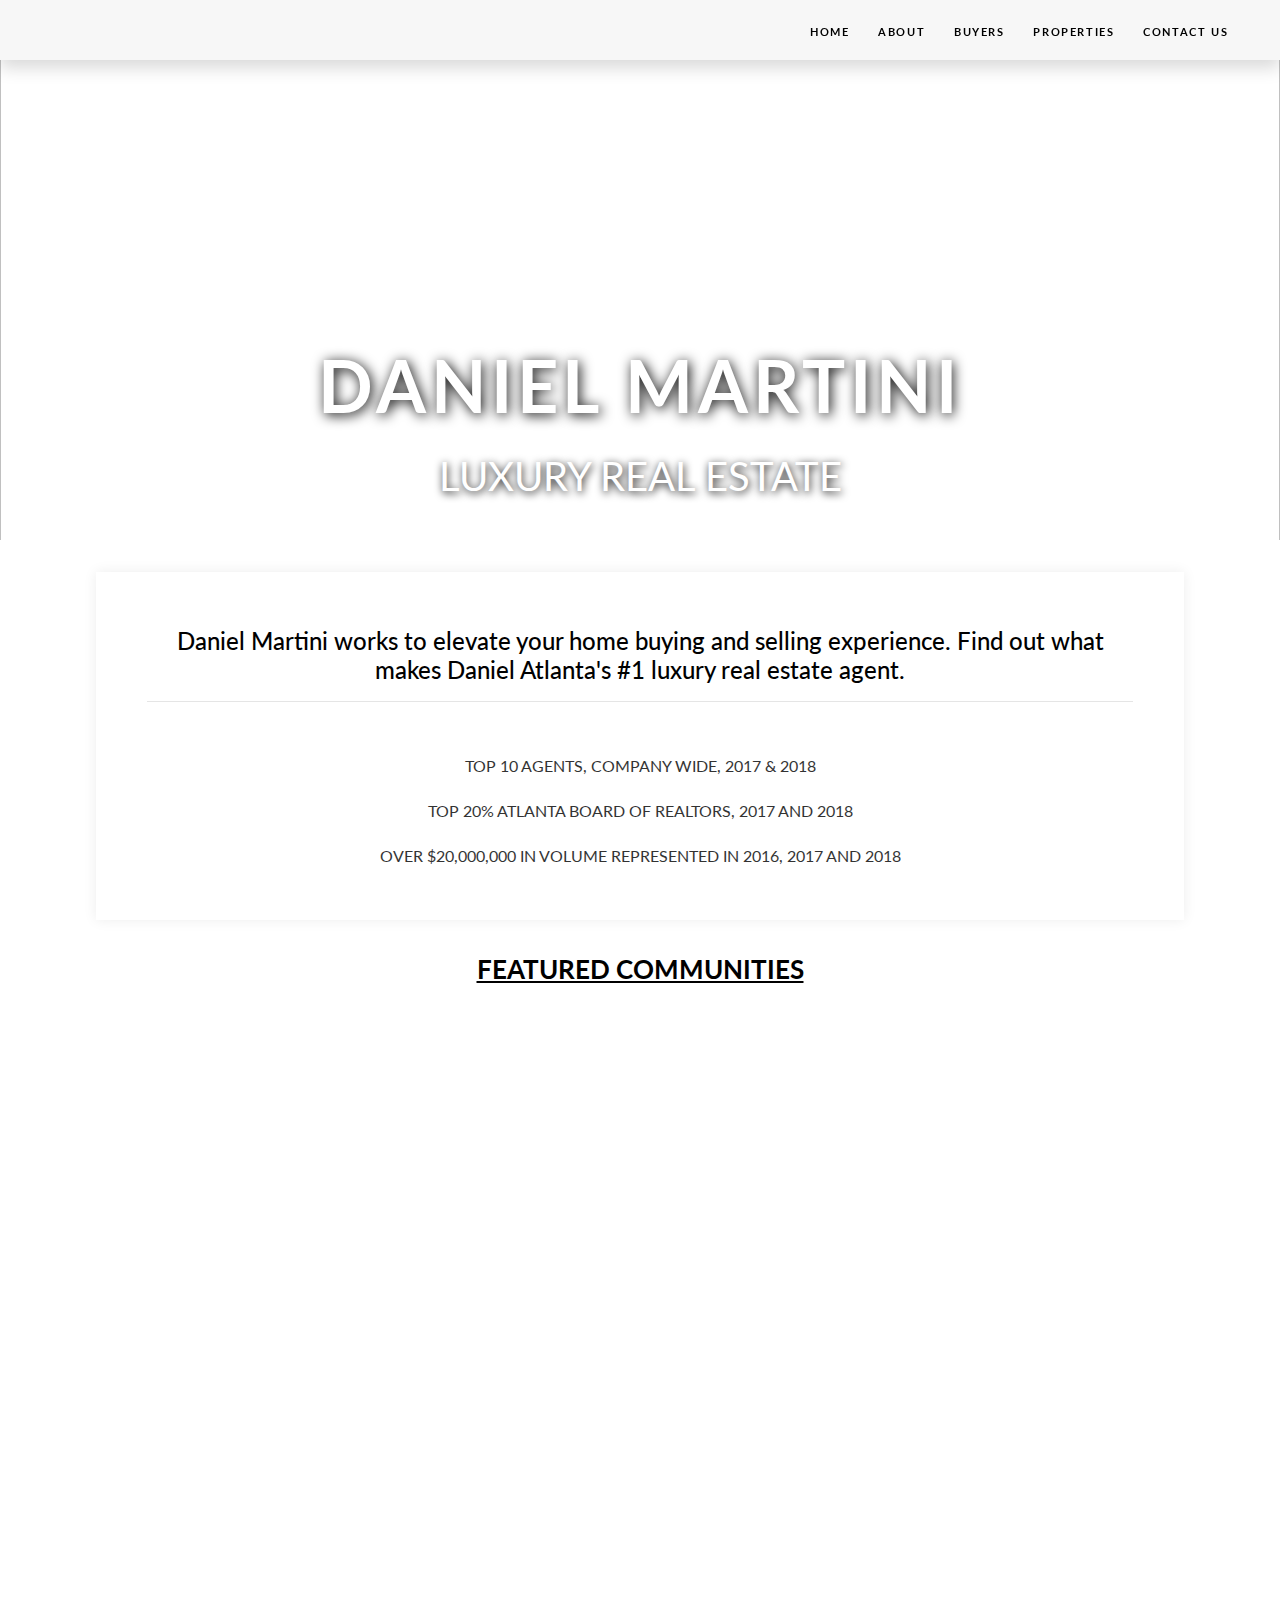
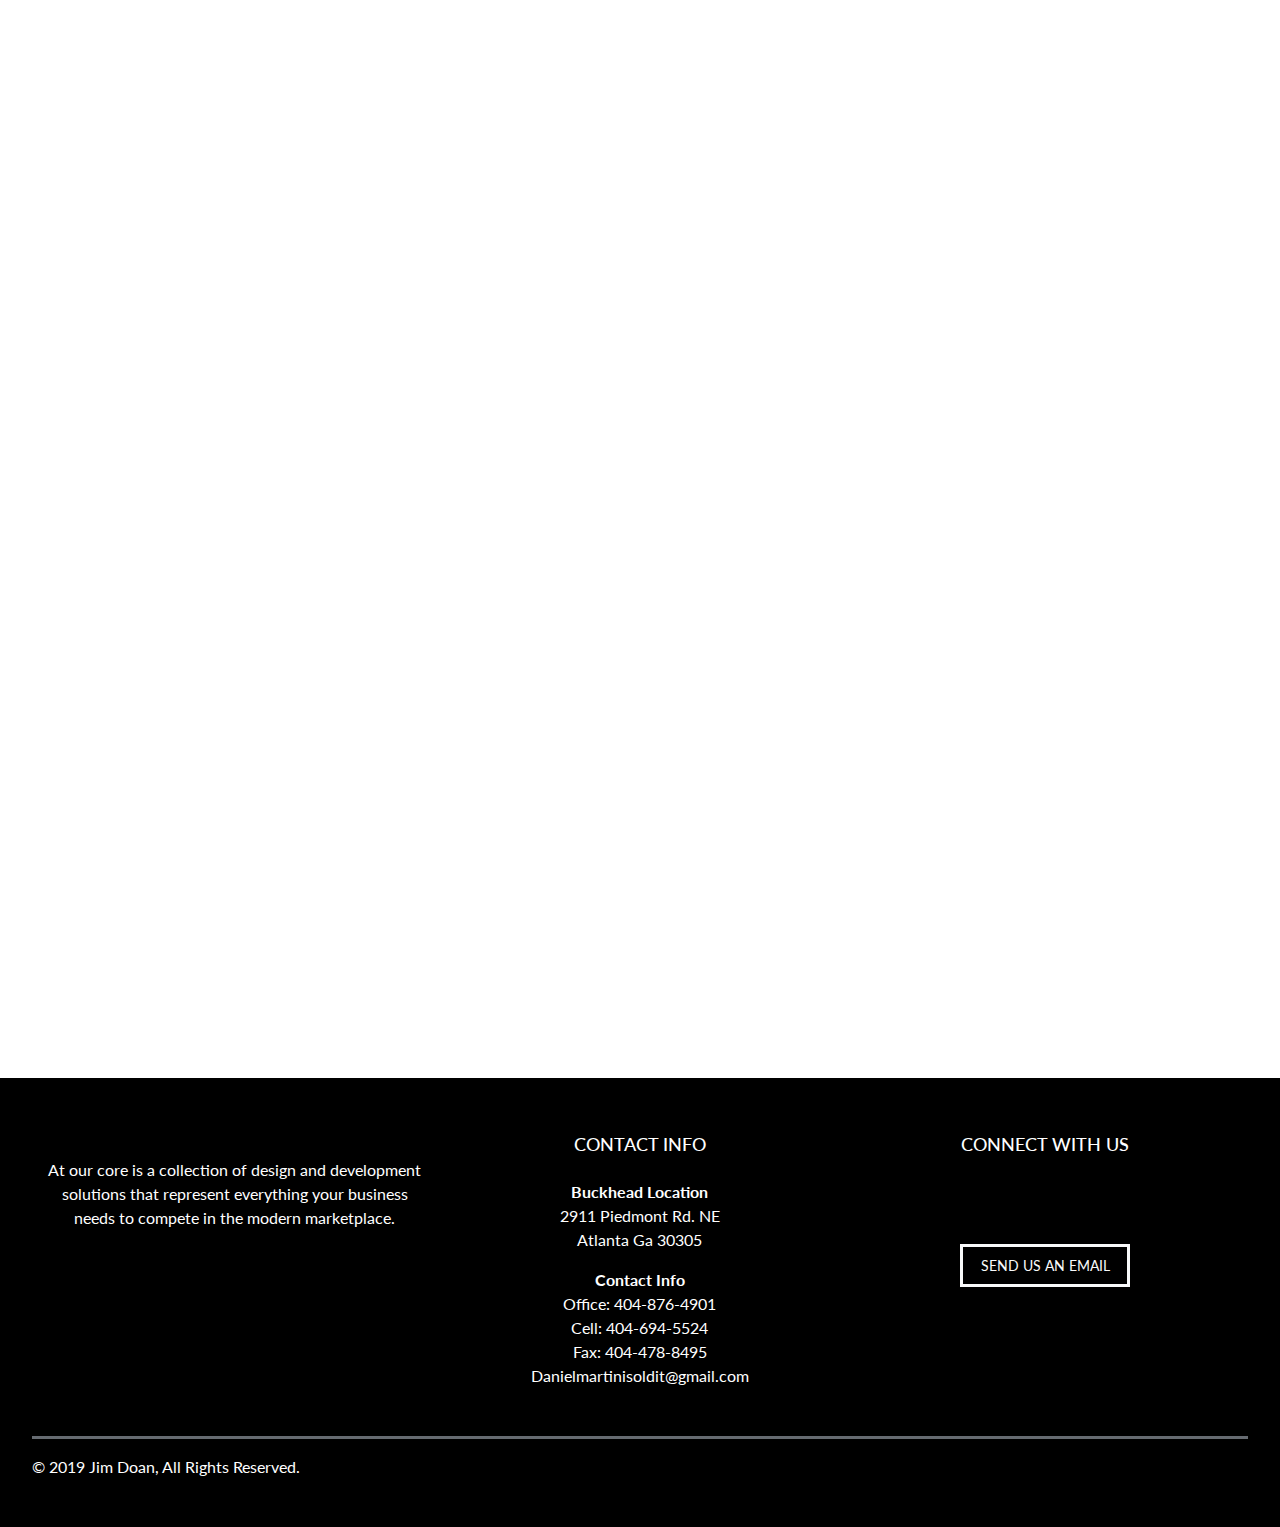
==== commit 72324666: "updated about-page" ====
--- a/index.html
+++ b/index.html
@@ -18,8 +18,8 @@
 		<style>
 			.mySlides {
 				display: none;
-				height: 730px;
-
+				width: 100%;
+				height: 690px;
 			}
 
 		</style>
@@ -87,11 +87,11 @@
 			<!--- Start Landing Page Caption -->
 			<div class="caption text-center">
 
+				<div class="os-animation" data-animation="bounceInUp" data-delay=".5s">
+					<h1>Daniel Martini</h1>
+				</div>
+
 				<div class="os-animation" data-animation="bounceInUp" data-delay=".6s">
-					<h1>Daniel Martini</h1>
-				</div>
-
-				<div class="os-animation" data-animation="bounceInUp" data-delay=".8s">
 					<h3>Luxury Real Estate</h3>
 				</div>
 			</div>
@@ -100,13 +100,13 @@
 
 
 		<div id="pricing" class="offset intro">
-			<div class="">
+			<!-- <div class=""> -->
 				<div class="narrow">
 
 					<!--- Start About Columns -->
-					<div class="row justify-content-md-center">
-
-						<div class="col-md-12 col-lg-12">
+					<!-- <div class="row justify-content-lg-center"> -->
+
+						<!-- <div class="col-md-12 col-lg-12"> -->
 							<div class="os-animation" data-animation="fadeInLefts">
 								<div class="pricing-column text-center">
 									<div class="text-center">
@@ -132,10 +132,10 @@
 									</div>
 								</div>
 							</div>
-						</div>
-					</div>
-				</div>
-			</div>
+						<!-- </div> -->
+					<!-- </div> -->
+				</div>
+			<!-- </div> -->
 			<!--- End Jumbotron -->
 
 			<!--- Start Featured Section -->
@@ -146,7 +146,7 @@
 						<div class="row padding">
 
 							<div class="col-sm-5 col-md-4">
-								<div class="os-animation" data-animation="bounceInLeft" data-delay=".5s">
+								<div class="os-animation" data-animation="bounceInLeft">
 									<div class="portfolio-item feature shadow">
 										<a href="https://static.wixstatic.com/media/2ecfc4_853a9533314947e1b60d235936f9577d~mv2.jpg/v1/fill/w_600,h_306,al_c,q_80,usm_0.66_1.00_0.01/2ecfc4_853a9533314947e1b60d235936f9577d~mv2.webp"
 											data-lightbox="example-set" data-title="My Portfolio Image Description">
@@ -192,7 +192,7 @@
 						</div>
 						<div class="row padding">
 							<div class="col-sm-5 col-md-4">
-								<div class="os-animation" data-animation="bounceInLeft" data-delay=".5s">
+								<div class="os-animation" data-animation="bounceInLeft">
 									<div class="portfolio-item feature shadow">
 										<a href="https://static.wixstatic.com/media/2ecfc4_3f8b5c25ef99474fa86c639782df5838~mv2.jpg/v1/fill/w_600,h_306,al_c,q_80,usm_0.66_1.00_0.01/2ecfc4_3f8b5c25ef99474fa86c639782df5838~mv2.webp"
 											data-lightbox="example-set">
--- a/style.css
+++ b/style.css
@@ -258,7 +258,7 @@
 
 .pricing-column {
   background-color: white;
-  padding: 2rem; 
+  padding: 1rem; 
   border-top: .2rem solid white;
   box-shadow: 0 0 .8rem rgba(0, 0, 0, 0.075);
   transition: transform .7s ease;
@@ -508,7 +508,9 @@
 
 /* Devices under 576px (sm) */
 @media (max-width: 575px) {
- 
+ /* .daniels {
+   display: block;
+ } */
   .intro {
     margin-top: -160px;
   }
--- a/Daniel-Martini/css/fixed.css
+++ b/Daniel-Martini/css/fixed.css
@@ -13,7 +13,7 @@
 .landing {
   position: relative;
   width: 100%;
-  height: 100vh; /* Change height of landing page image. */
+  height: 60vh; /* Change height of landing page image. */
   display: table;
   z-index: -1;
 }
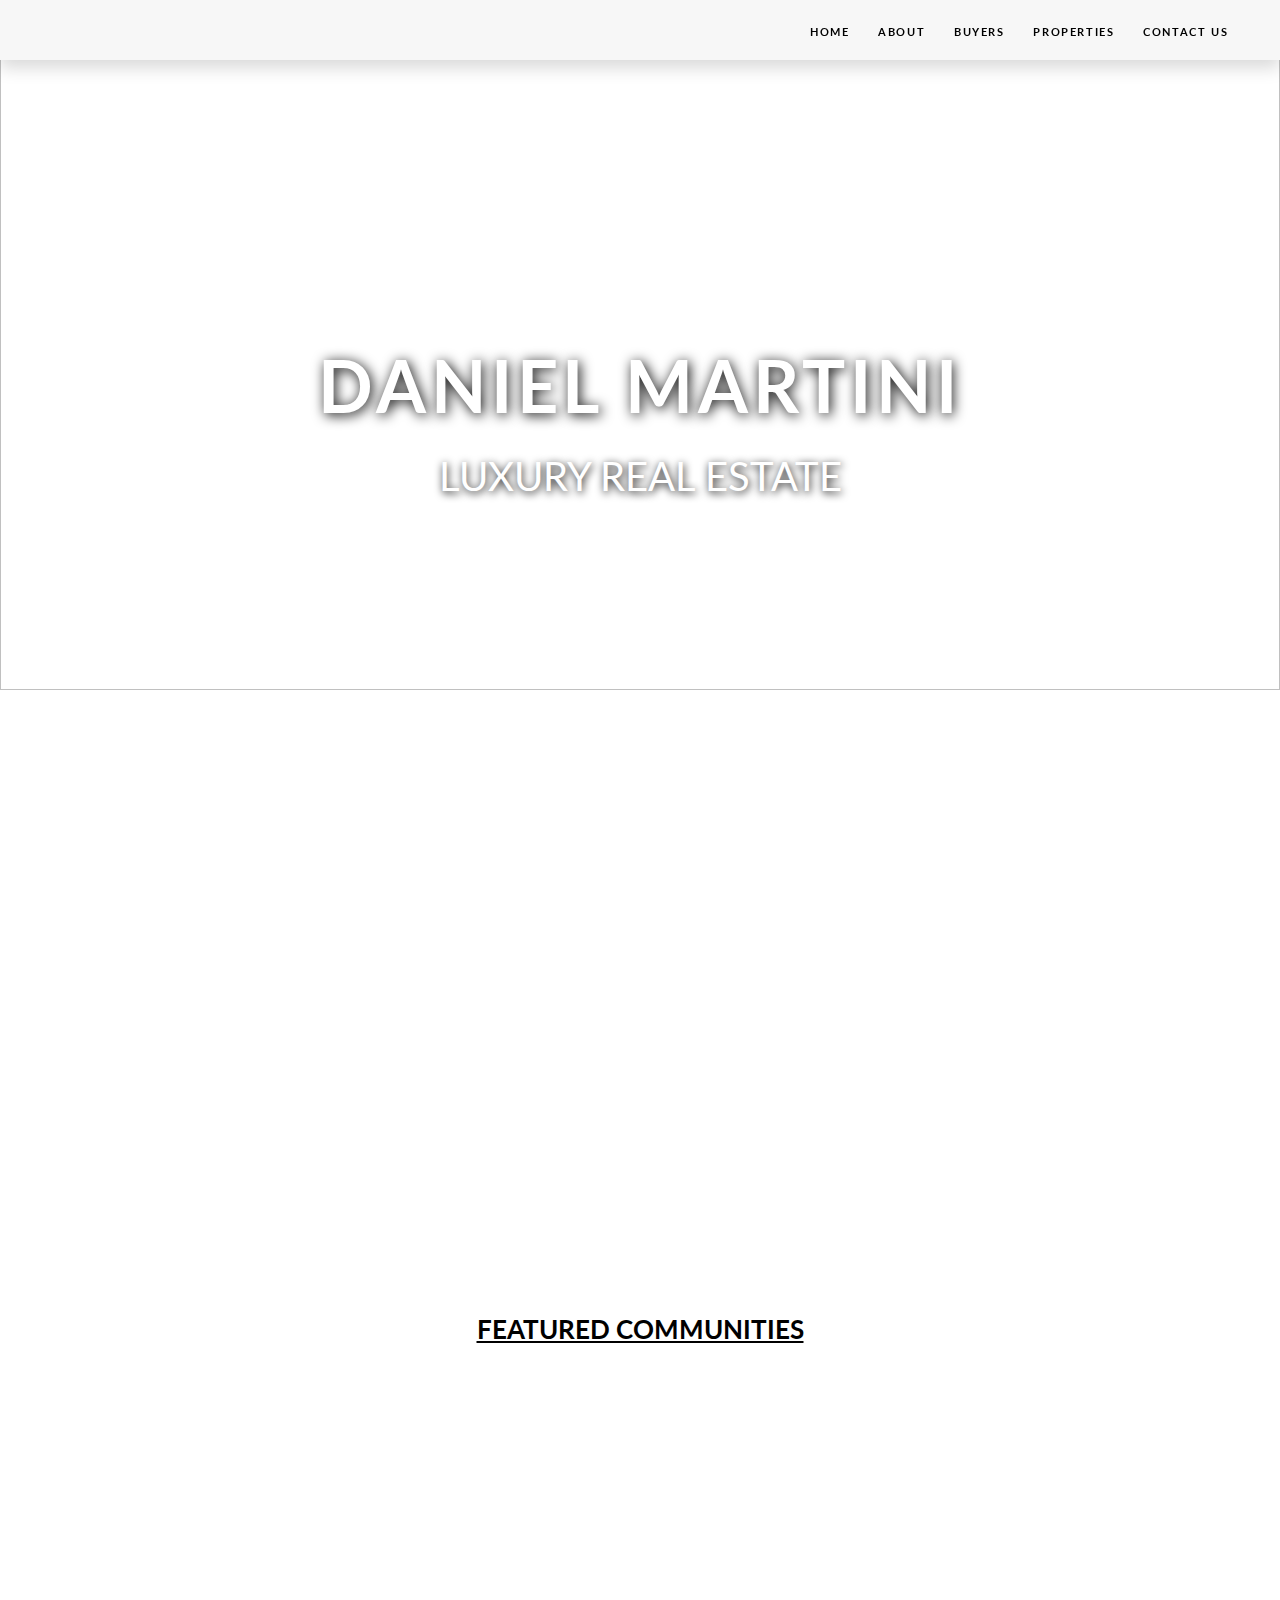
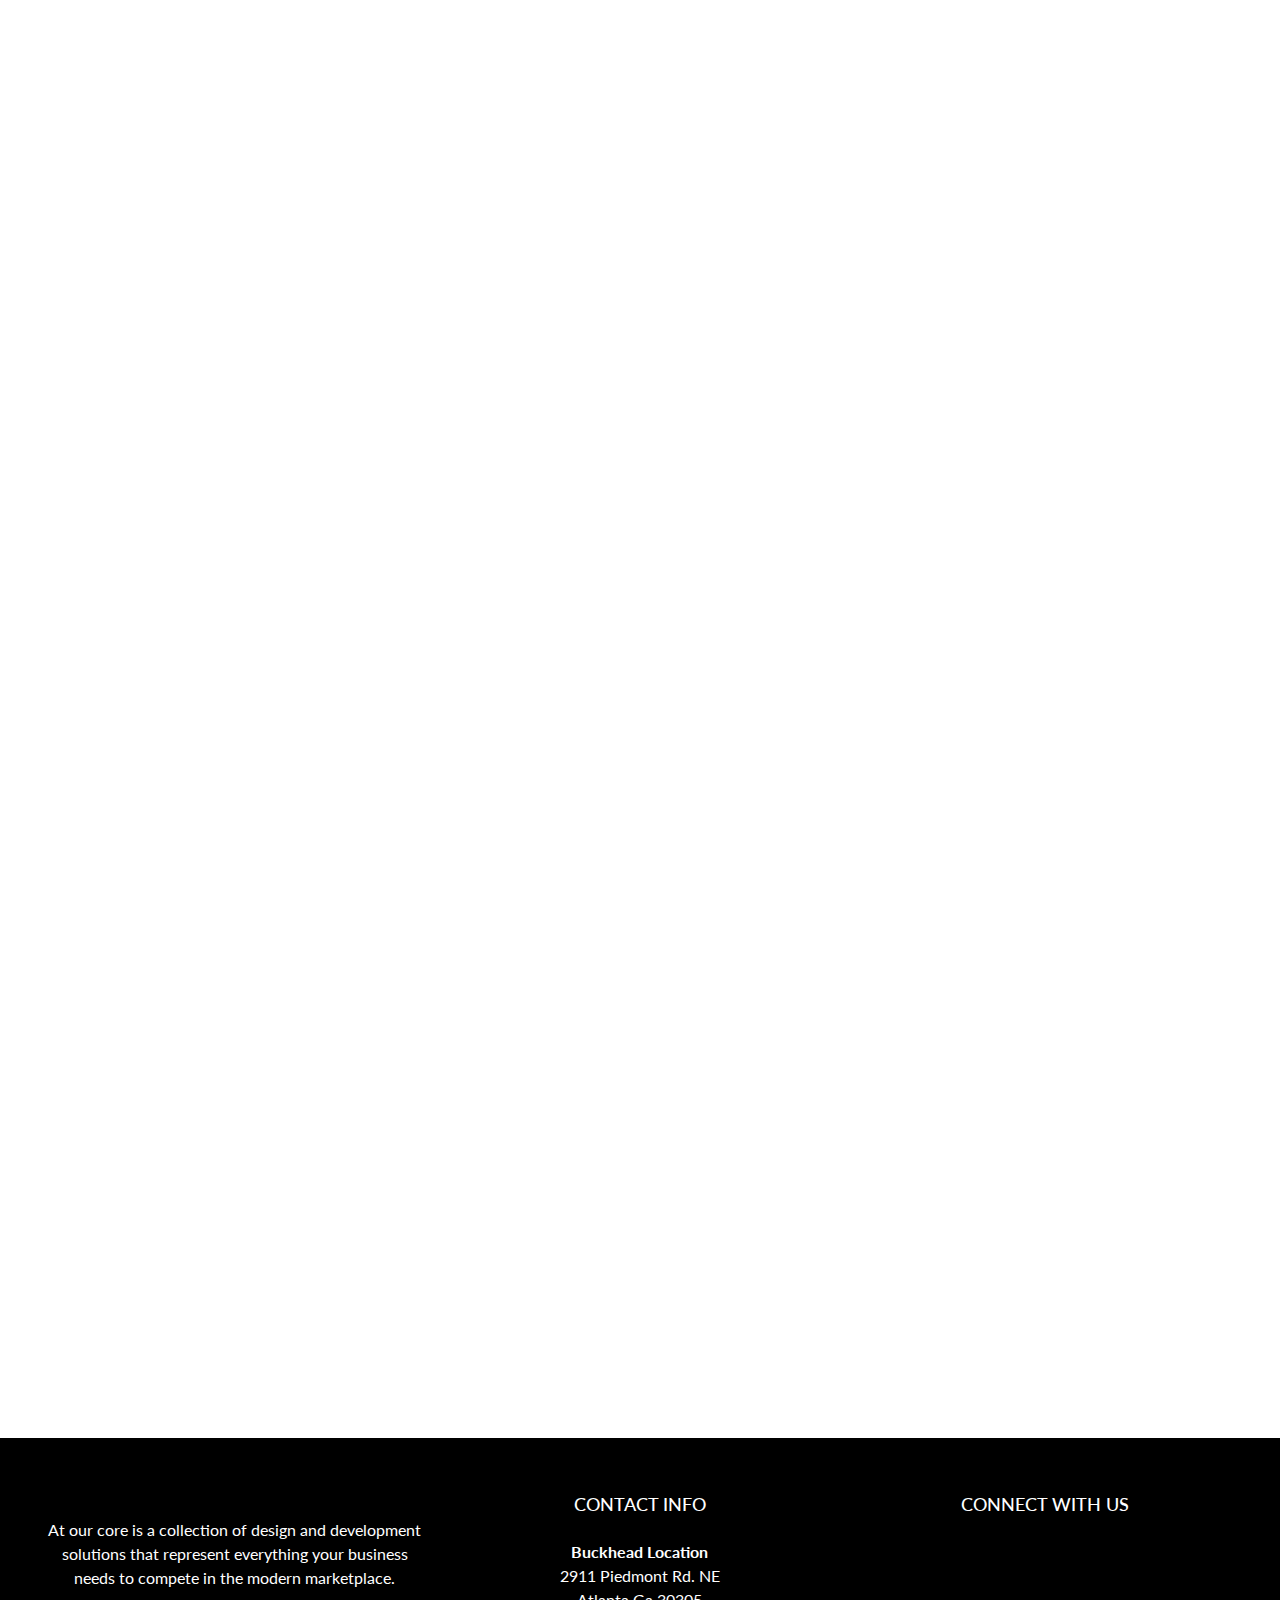
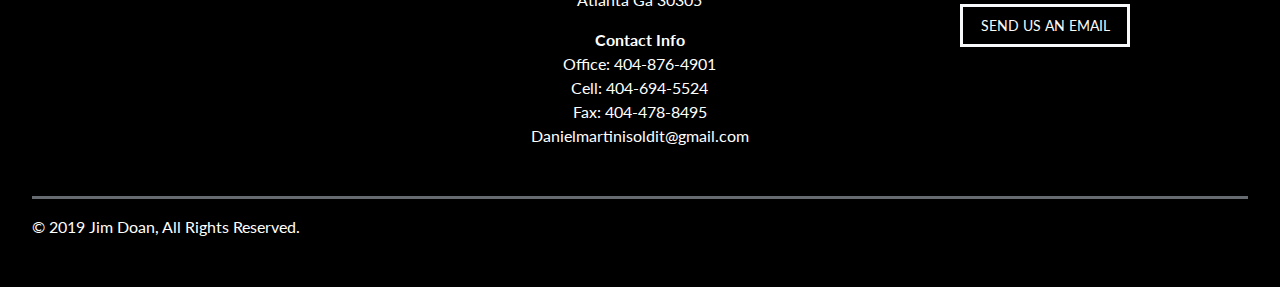
==== commit 94049042: "c" ====
--- a/index.html
+++ b/index.html
@@ -64,8 +64,8 @@
 			<!--- Start Landing Page Image -->
 			<div class="landing">
 				<div class="home-wrap">
-					<!-- <div class="home-inner">
-					</div> -->
+					<!-- <div class="home-inner"> -->
+					<!-- </div>  -->
 					<div>
 						<img class="mySlides"
 							src="https://www.washingtonpost.com/resizer/mgmMvC1QJtGQnEIHK86mX5WiEuA=/1484x0/arc-anglerfish-washpost-prod-washpost.s3.amazonaws.com/public/7HIHLOE2VII6RKGYTNGBGKDNNM.jpg"
@@ -79,7 +79,8 @@
 						<img class="mySlides"
 							src="https://static1.mansionglobal.com/production/media/article-images/9e9a623a6d3c7b7f19b267097bd16105/large_Hero_438-East-12th-Street_Penthouse-G.jpg"
 							style="width:100%">
-					</div>
+					<!-- </div> -->
+				</div> 
 				</div>
 			</div>
 			<!--- End Landing Page Image -->
--- a/style.css
+++ b/style.css
@@ -460,6 +460,9 @@
 
 /* Devices under 992px (lg) */
 @media (max-width: 991px) {
+  #home {
+    height: 600px!important;
+  }
   .caption h1 {
     font-size: 3.5rem;
     letter-spacing: .2rem;
@@ -480,6 +483,7 @@
 
 /* Devices under 768px (md) */
 @media (max-width: 767px) {
+
   .caption h1 {
     font-size: 2.7rem;
     letter-spacing: .15rem;
@@ -507,10 +511,8 @@
 }
 
 /* Devices under 576px (sm) */
-@media (max-width: 575px) {
- /* .daniels {
-   display: block;
- } */
+@media (max-width: 576px) {
+
   .intro {
     margin-top: -160px;
   }
--- a/Daniel-Martini/css/fixed.css
+++ b/Daniel-Martini/css/fixed.css
@@ -13,7 +13,7 @@
 .landing {
   position: relative;
   width: 100%;
-  height: 60vh; /* Change height of landing page image. */
+  height: 100vh; /* Change height of landing page image. */
   display: table;
   z-index: -1;
 }
